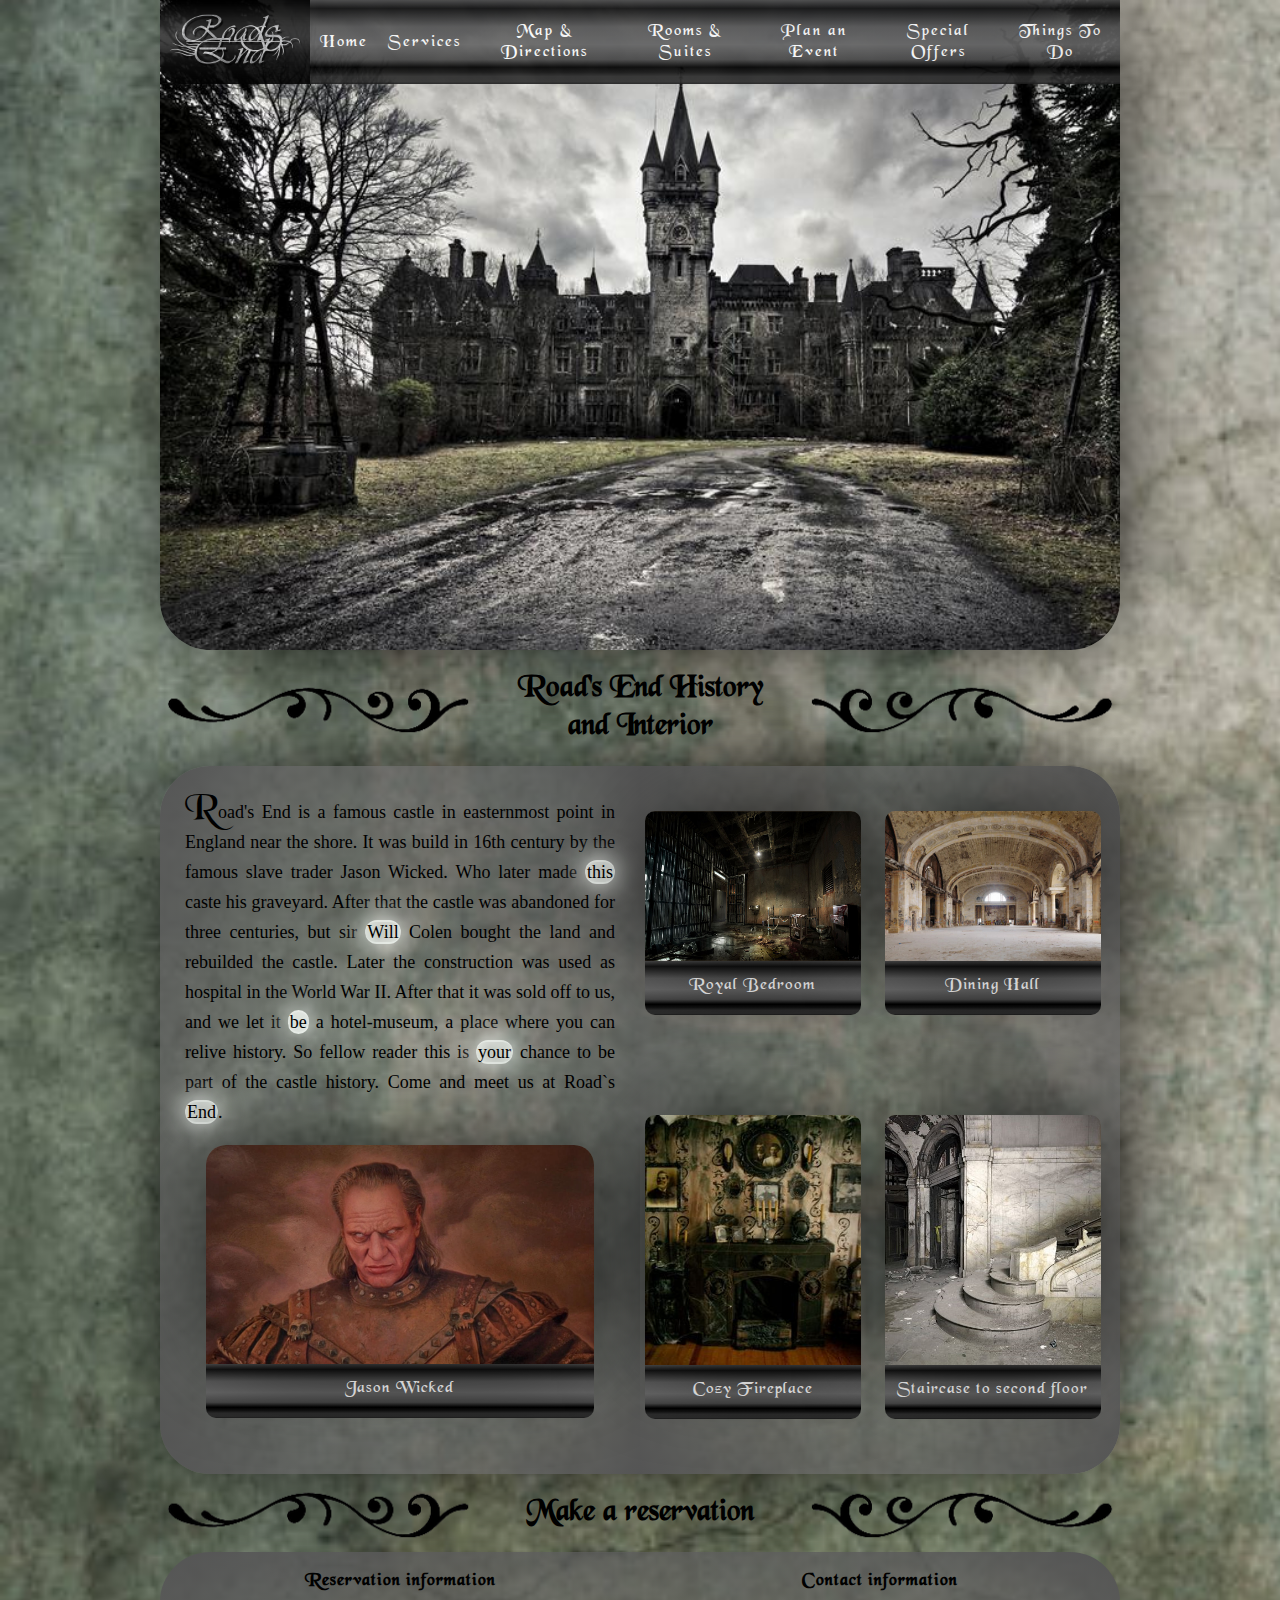
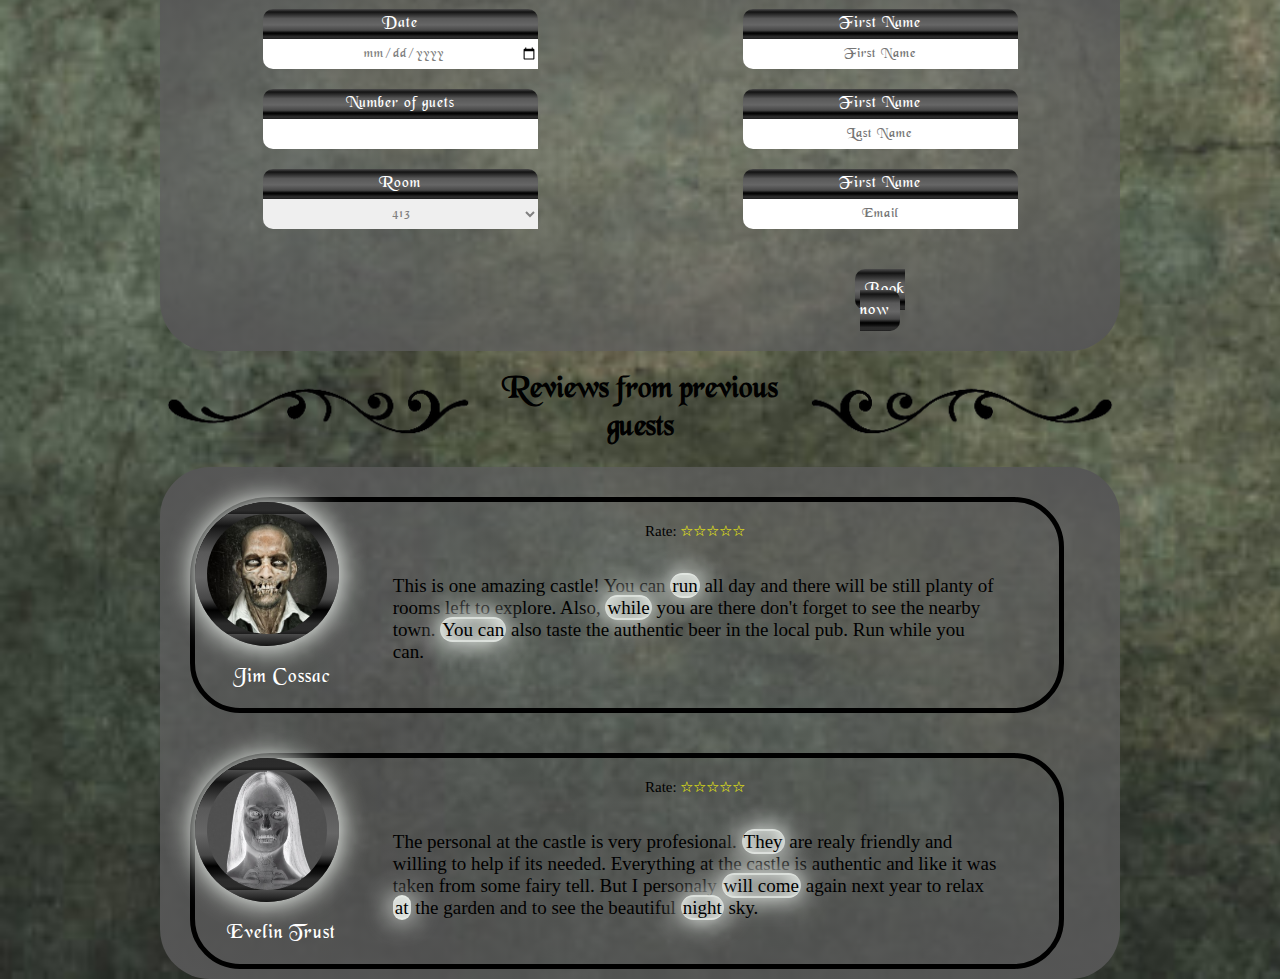
==== hotelReservation-h.html @ f82367c6 "Some work on the layout" ====
<!DOCTYPE html>
<html lang="en" class="no-js">
<head>
    <meta charset="utf-8">
    <meta name="viewport" content="user-scalable=0, initial-scale=1.0">
    <title>Road's End</title>

    <link href="styles-h.css" rel="stylesheet" media="all"/>
    <link href="responsive.css" rel="stylesheet" media="all"/>
    <link href="animation.css" rel="stylesheet" media="all"/>

</head>
<body>
<header>
    <div id="logo"><a href="#"><img src="img/logo.jpg"></a></div>
    <nav>
        <ul>
            <li><a href="">Home</a></li>
            <li><a href="">Services</a></li>
            <li><a href="">Map &amp; Directions</a></li>
            <li><a href="">Rooms &amp; Suites</a></li>
            <li><a href="">Plan an Event</a></li>
            <li><a href="">Special Offers</a></li>
            <li><a href="">Things To Do</a></li>
        </ul>
    </nav>
</header>
<main>
    <div class="top-head">
        <img src="img/left.png" alt="decor" class="decoration">
        <h1>Road's End History and Interior</h1>
        <img src="img/right.png" alt="decor" class="decoration">
    </div>
    <div class="top">
    <section class="left">
        <article>
        <p>Road's End is a famous castle in easternmost point in England near the shore. 
        It was build in 16th century by the famous slave trader Jason Wicked. Who later
        made <span class="outter"><span class="inner">this</span></span> caste his graveyard. After that the castle was abandoned for three centuries,
        but sir <span class="outter"><span class="inner">Will</span></span> Colen bought the land and rebuilded the castle. Later the construction
        was used as hospital in the World War II. After that it was sold off to us, and we  
        let it <span class="outter"><span class="inner">be</span></span> a hotel-museum, a place where you can relive history. So fellow reader this
        is <span class="outter"><span class="inner">your</span></span> chance to be part of the castle history. Come and meet us at Road`s <span class="outter"><span class="inner">End</span></span>.</p>
        <figure>
        <img id="portrait" src="img/theGuy-h.jpg" alt="Jason Wicked">
        <figcaption>Jason Wicked</figcaption>
        </figure>
        </article>
    </section>
    <section class="right">
        <article>
            <div class="img-container">
            <figure>
            <img src="img/bedroom-h.jpg" alt="bedroom">
            <figcaption>Royal Bedroom</figcaption>
            </figure>
            <figure>
            <img src="img/hall-h.jpg" alt="hall">
            <figcaption>Dining Hall</figcaption>
            </figure>
            </div>
            <div class="img-container" id="part-two">
            <figure>
            <img src="img/fireplace-h.jpg" alt="fireplace">
            <figcaption>Cozy Fireplace</figcaption>
            </figure>
            <figure>
            <img src="img/staircase-h.jpg" alt="staircase">
            <figcaption>Staircase to second floor</figcaption>
            </figure>
            </div>
        </article>
    </section>
    </div>
    <div class="middle-head">
        <img src="img/left.png" alt="decor" class="decoration">
        <h1>Make a reservation</h1>
        <img src="img/right.png" alt="decor" class="decoration">
    </div>
    <div class="middle">
        <form>
            <h3>Reservation information</h3>
            <label for="date">Date</label>
            <input type="date" id="date">
            <label for="number">Number of guets</label>
            <input type="number" id="number">
            <label for="room">Room</label>
            <select id="room">
                <option>413</option>
                <option>2</option>
                <option>66</option>
                <option>13</option>
            </select>
        </form>
        <form>
            <h3>Contact information</h3>
             <label for="firstName">First Name</label>
            <input type="text" id="firstName" placeholder="First Name">
             <label for="lastName">First Name</label>
            <input type="text" id="lastName" placeholder="Last Name">
             <label for="email">First Name</label>
            <input type="email" id="email" placeholder="Email">
            <a href="hotelReservation.html"><span>Book now</span></a>
        </form>     
    </div>
    <div class="bottom-head">
         <img src="img/left.png" alt="decor" class="decoration">
        <h1>Reviews from previous guests</h1>
        <img src="img/right.png" alt="decor" class="decoration">
    </div>
    <div class="bottom">
        <div class="review">
            <div class="commenter">
                <img src="img/person1-h.png" alt="person">
                <p>Jim Cossac</p>
            </div>
            <div class="comment">
                <p>Rate: <span class="star">&star;&star;&star;&star;&star;<span></p>
                <p>This is one amazing castle! You can <span class="outter"><span class="inner">run</span></span> all day and there will 
                    be still planty of rooms left to explore. Also, <span class="outter"><span class="inner">while</span></span> you are there 
                    don't forget to see the nearby town. <span class="outter"><span class="inner">You can</span></span> also taste the authentic 
                    beer in the local pub.
                    Run while you can.</p>
            </div>
        </div>
         <div class="review">
            <div class="commenter">
                <img src="img/person2-h.jpg" alt="person">
                <p>Evelin Trust</p>    
            </div>
            <div class="comment">
                <p>Rate: <span class="star">&star;&star;&star;&star;&star;<span></p>
                <p>The personal at the castle is very profesional. <span class="outter"><span class="inner">They</span></span> are realy friendly
                    and willing to help if its needed. Everything at the castle is authentic and like it was taken from some fairy tell. But I personaly <span class="outter"><span class="inner">will come</span></span> again 
                    next year to  relax <span class="outter"><span class="inner">at</span></span> the garden and to see the beautiful <span class="outter"><span class="inner">night</span></span> sky.</p>
            </div>
        </div>
</main>
</body>
</html>
---- styles-h.css ----
@font-face{
    font-family: 'Castle';
    src: url("fonts/BLKCHCRY.TTF");
}
@font-face{
    font-family: 'Haunt';
    src: url("fonts/Hantu_Kom_Kom.ttf");
}
body{
    margin: 0px;
    padding: 0px;
    font-size: 15px;
    background: url("img/background-h.jpg") no-repeat no-repeat;
    background-size: cover;
}
header{
    width: 70%;
    background: url("img/castle-h.jpg") no-repeat no-repeat;
    background-size: cover;
    letter-spacing: 2px;
    height: 700px;
    margin: 0px auto;
    padding: 0px;
    box-shadow: 3px -1px 103px -17px rgba(0,0,0,1);
    border-bottom-right-radius: 50px;
    border-bottom-left-radius: 50px;
}
header div#logo img{
    width: 150px;
    float: left;
    border-top-left-radius: 20px;
    border-bottom-left-radius: 20px;
    opacity: 0.9;

}
header nav{
    
    display: flex;
    flex-direction: row; 
    opacity: 0.9;
    height: 84px;
    margin: 0px;
    background: linear-gradient(to bottom, rgba(76,76,76,1) 0%, rgba(19,19,19,1) 10%, rgba(89,89,89,1) 32%, rgba(102,102,102,1) 53%, rgba(71,71,71,1) 71%, rgba(0,0,0,1) 80%, rgba(17,17,17,1) 86%, rgba(43,43,43,1) 91%, rgba(44,44,44,1) 97%, rgba(28,28,28,1) 100%);
}
header nav ul{
    margin: 0px;
    display: flex;
    flex-direction: row;
    margin: 0px;
    align-items: center;   
    padding: 0px;
    }
header nav li{
   display: flex;
   margin-left: 0px;
   border-radius: 10px;
   text-align: center;
   height: 62px;
  
}
header nav li a{
    font-family: 'Castle', sans-serif;
    font-weight: 200;
    text-decoration: none;
    color: white;
    font-size: 1.09em;
    padding: 10px;
    border-radius: 10px;
    height: 42px;
    display: flex;
    align-items: center;
    
}
header nav li a:hover{
box-shadow: inset 0px 0px 26px 3px rgba(245,250,245,1);
}
header nav li:hover{
box-shadow: 0px 0px 26px 3px rgba(245,250,245,1);
}
main{
    padding: 0px;
    margin: 0px auto;
    width: 70%;
}
main div{
     display: flex;
}
main div.top-head, div.middle-head, div.bottom-head{
    align-items: center;
}
main h1{
    font-family: 'Castle', sans-serif;
    margin: 0px auto;
    text-align: center;
    padding: 20px;
    
}
main section.left figure{
    width: 90%;
    min-width: 250px;
    margin: 0px auto;
}
main section.left figcaption{
    width: 90%;
    margin: 0px auto;
  
}
span.outter{
    border-radius: 500px;
    box-shadow:  0px 0px 26px 3px rgba(245,250,245,1);
}
span.inner{
    border-radius: 500px;
    padding: 2px;
    box-shadow: inset 0px 0px 26px 3px rgba(245,250,245,1);
}
main img#portrait{
    width: 90%;
    min-width: 250px;
    box-shadow: 3px -1px 103px -17px rgba(0,0,0,1);
    vertical-align: middle;
    border-top-right-radius: 20px;
    border-top-left-radius: 20px;
}
main div.top{
        box-shadow: 3px -1px 103px -17px rgba(0,0,0,1);
        border-radius: 50px;
}
section{
    width: 50%;
    background:radial-gradient(ellipse at center, rgba(255,255,255,0.15) 0%, rgba(255,255,255,0.15) 0%, rgba(255,255,255,0.15) 0%, rgba(255,255,255,0.15) 0%, rgba(85,85,85,1) 99%, rgba(84,84,84,1) 100%);
}
.decoration{
    width: 33%;  
}
section.right {
    border-top-right-radius: 50px;
    border-bottom-right-radius: 50px;
}
section.left{
    border-top-left-radius: 50px;
    border-bottom-left-radius: 50px;
}
section.left article{
    text-align: center;
}
.img-container{
    display: flex; 
    flex-wrap: wrap;
    flex-direction: row;
    justify-content: space-around;
}
figure{
    margin: 45px 15px 30px 0px;
    padding: 0px 0px 25px 0px;
    width: 45%;
    text-align: center;
} 
.img-container img{
    height: 150px;
    width: 100%;
    border-top-right-radius: 10px;
    border-top-left-radius: 10px;
    box-shadow: 3px -1px 103px -17px rgba(0,0,0,1);
    vertical-align: middle;
}
div#part-two img{
    height: 250px;
    width: 100%;
}
section.left p{
    font-size: 1.2em;
    line-height: 30px;
    text-align: justify;
    margin: 30px 25px 18px 25px; 
}
section.left p::first-letter{
    font-family: 'Castle', sans-serif;
    font-size: 2em;
}
figcaption{
    font-size: 20px;
    background: linear-gradient(to bottom, rgba(76,76,76,1) 0%, rgba(19,19,19,1) 10%, rgba(89,89,89,1) 32%, rgba(102,102,102,1) 53%, rgba(71,71,71,1) 71%, rgba(0,0,0,1) 80%, rgba(17,17,17,1) 86%, rgba(43,43,43,1) 91%, rgba(44,44,44,1) 97%, rgba(28,28,28,1) 100%);
    height: 40px;
    color: lightgrey;
    border-bottom-right-radius: 10px;
    border-bottom-left-radius: 10px;
    padding-top: 14px;
    font-family: 'Castle', sans-serif;
    font-size: 17px;
    letter-spacing: 1px; 
}
div.middle form{
    width: 50%;
    display: flex;
    flex-wrap: wrap;
    flex-direction: column;
}
div.middle, div.bottom{
    border-radius: 50px;
    background: radial-gradient(ellipse at center, rgba(255,255,255,0.15) 0%, rgba(255,255,255,0.15) 0%, rgba(255,255,255,0.15) 0%, rgba(255,255,255,0.15) 0%, rgba(85,85,85,1) 99%, rgba(84,84,84,1) 100%);
}
div.middle form{
    text-align: center;
    margin: 0px auto;
}
div.middle form h3{
    font-family: 'Castle', sans-serif;
    letter-spacing: 1px;
}
div.middle label{
    background: linear-gradient(to bottom, rgba(76,76,76,1) 0%, rgba(19,19,19,1) 10%, rgba(89,89,89,1) 32%, rgba(102,102,102,1) 53%, rgba(71,71,71,1) 71%, rgba(0,0,0,1) 80%, rgba(17,17,17,1) 86%, rgba(43,43,43,1) 91%, rgba(44,44,44,1) 97%, rgba(28,28,28,1) 100%);
    color: white;
    border-top-right-radius: 10px;
    border-top-left-radius: 10px;
    width: 275px;
    margin: 0px auto;
    height: 25px;
    font-family: 'Castle', sans-serif;
    letter-spacing: 1px;
    padding-top: 5px;
}
div.middle input::-webkit-input-placeholder{
    font-family: 'Castle', sans-serif;
    letter-spacing: 1px;
    text-align: center;
}
div.middle input, div.middle select{
    width: 225px;
    border-bottom-left-radius: 10px;
    
    border: none;
    margin: 0px auto 20px auto;
    padding: 0px 25px 0px 25px;
    height: 30px;
    color: gray;
    font-family: 'Castle', sans-serif;
    letter-spacing: 1px;
}
input#date, input#number{
    text-align: center !important;
    padding: 0px 0px 0px 25px !important;
    width: 250px !important;
    font-family: 'Castle', sans-serif;
    letter-spacing: 1px;
}
 div.middle form select{
    padding: 0px 0px 0px 125px !important;
    width: 275px !important;
    font-family: 'Castle', sans-serif;
    letter-spacing: 1px;
 }
div.middle span{
    font-family: 'Castle', sans-serif;
    letter-spacing: 1px;
    background: linear-gradient(to bottom, rgba(76,76,76,1) 0%, rgba(19,19,19,1) 10%, rgba(89,89,89,1) 32%, rgba(102,102,102,1) 53%, rgba(71,71,71,1) 71%, rgba(0,0,0,1) 80%, rgba(17,17,17,1) 86%, rgba(43,43,43,1) 91%, rgba(44,44,44,1) 97%, rgba(28,28,28,1) 100%);
    font-weight: 200;
    color: white;
    font-size: 1.09em;
    padding: 10px;
    border-radius: 10px;
    border: none;
    margin: 0px;
    width: 86px;
}
div.middle a{
    border-radius: 10px;
    margin: 0px;
    text-decoration: none;
    padding: 0px;
    width: 94px;
    margin: 30px auto;
}
div.middle span:hover{
box-shadow: inset 0px 0px 26px 3px rgba(245,250,245,1);
}
div.middle a:hover{
box-shadow: 0px 0px 26px 3px rgba(245,250,245,1);
}
.bottom{
    flex-direction: column;
}
.bottom img{
    width: 120px;
    height: 120px;
    position: relative;
    border: 12px solid transparent;
    border-radius: 100px;
    background: linear-gradient(to bottom, rgba(76,76,76,1) 0%, rgba(19,19,19,1) 10%, rgba(89,89,89,1) 32%, rgba(102,102,102,1) 53%, rgba(71,71,71,1) 71%, rgba(0,0,0,1) 80%, rgba(17,17,17,1) 86%, rgba(43,43,43,1) 91%, rgba(44,44,44,1) 97%, rgba(28,28,28,1) 100%);
    box-shadow: 0px 0px 26px 3px rgba(245,250,245,1);
}
.bottom .review{
    flex-direction: row;
    width: 90%;
    margin: 30px 30px 10px 30px;
    border: 5px solid;
    border-radius: 50px;
    border-top-left-radius: 80px;
}
.bottom .commenter, .comment{
    text-align: center;
    flex-direction: column;
}
.bottom .commenter{
    font-family: 'Castle', sans-serif;
    color: white;
    letter-spacing: 1px;
    font-size: 19px;
    width: 20%;
    margin-right: 25px;
}
.bottom .comment p:first-child{
    margin-top: 20px;
}
.bottom .comment p:nth-child(2){
    margin: 20px 0px 0px 0px;
    font-size: 19px;
    text-align: left;
}
div.comment span.star{
    color: yellow;
}
div.comment{
    width: 70%;
    margin: 0px 10px 10px 0px;
}
---- responsive.css ----
@media screen and (max-width: 1600px) {
    header{
        width: 75%;
        height: 650px;
    }
    main{
        width: 75%;
    }
    
}
@media screen and (max-width: 1024px){
    header,main{
        width: 75%;
    }
    header nav li a{
        font-size: 1em;
       
    }
    .decoration{
        width: 150px;
        min-width: 150px;
        height: 51px;
    }
}
@media screen and (max-width: 960px){
    header,main{
        width: 100%;
        height: 500px;
    }
}
@media screen and (max-width: 768px){
   header nav li a{
   
    font-size: 0.73em;
   } 
}
@media screen and (max-width: 640px){
   header{
        height: 400px;
    } 
    div{
        flex-direction: column;
    }
    
    section{
        width: 100%;
        text-align: center;
        
    }
    section.left{
        border-top-right-radius: 50px;
        border-bottom-left-radius: 0px;
    }
    section.right{
       border-top-right-radius: 0px;
       border-bottom-left-radius: 50px;
    }
    .img-container {
        justify-content: center;
        margin-top: 20px;
    }
    figure{
        margin: 0px;
        padding: 0px;
        width: 100%;
        text-align: center;
    }
    .img-container img{
        width: 90% !important;
        height: auto !important;
    }
    figcaption{
        width: 90%;
        margin: 0px auto 20px auto;
    }
    .bottom{
        width: 100%;
    }
    .bottom .commenter{
    width: 25%;
    }
}
@media screen and (max-width: 480px){
     header{
        height: 350px;
    } 
}
@media screen and (max-width: 320px){
      header{
        height: 250px;
    } 
    main{
        height: 810px;
    }
}
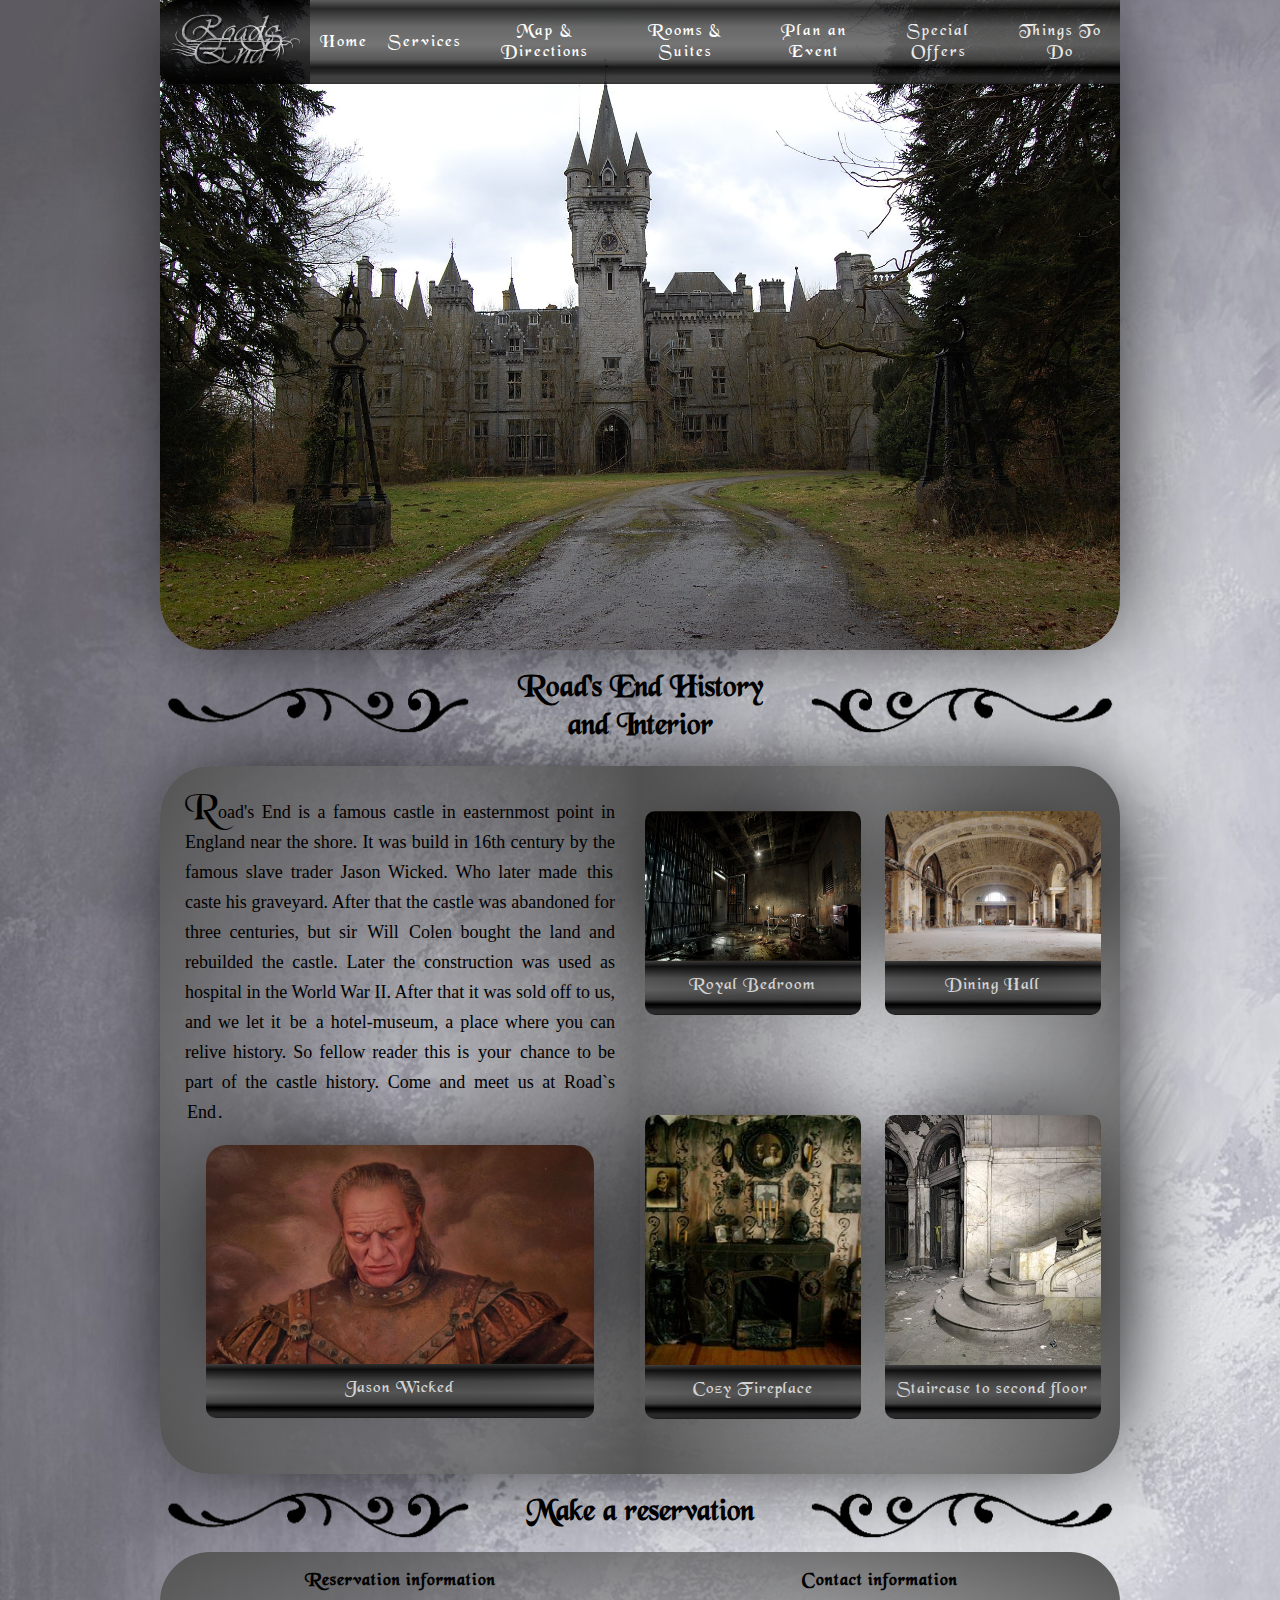
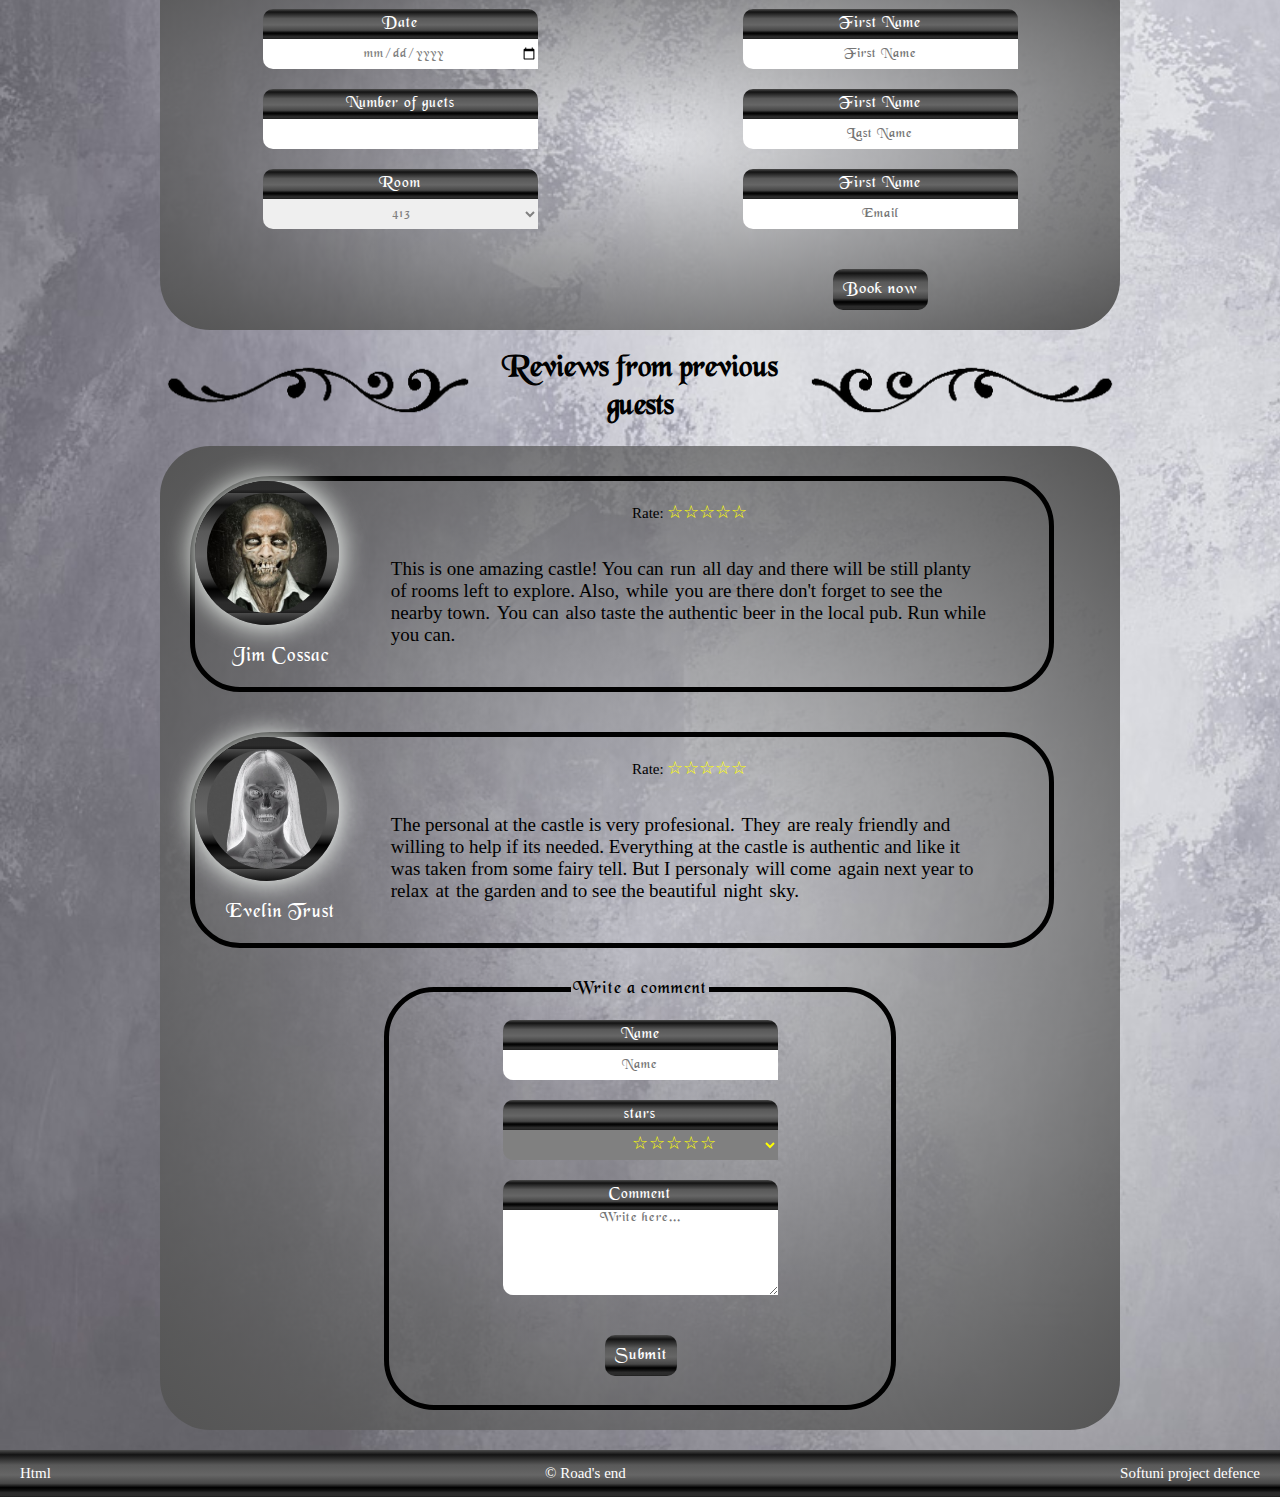
==== commit 6ca6f2ec: "Some work on the layout" ====
--- a/hotelReservation-h.html
+++ b/hotelReservation-h.html
@@ -5,7 +5,7 @@
     <meta name="viewport" content="user-scalable=0, initial-scale=1.0">
     <title>Road's End</title>
 
-    <link href="styles-h.css" rel="stylesheet" media="all"/>
+    <link href="styles.css" rel="stylesheet" media="all"/>
     <link href="responsive.css" rel="stylesheet" media="all"/>
     <link href="animation.css" rel="stylesheet" media="all"/>
 
@@ -14,6 +14,9 @@
 <header>
     <div id="logo"><a href="#"><img src="img/logo.jpg"></a></div>
     <nav>
+        <img src="img/left.png" alt="decor" class="decoration left-dec">
+        <a href="#" id="menu-icon"></a>
+        <img src="img/right.png" alt="decor" class="decoration right-dec">
         <ul>
             <li><a href="">Home</a></li>
             <li><a href="">Services</a></li>
@@ -36,11 +39,12 @@
         <article>
         <p>Road's End is a famous castle in easternmost point in England near the shore. 
         It was build in 16th century by the famous slave trader Jason Wicked. Who later
-        made <span class="outter"><span class="inner">this</span></span> caste his graveyard. After that the castle was abandoned for three centuries,
-        but sir <span class="outter"><span class="inner">Will</span></span> Colen bought the land and rebuilded the castle. Later the construction
-        was used as hospital in the World War II. After that it was sold off to us, and we  
-        let it <span class="outter"><span class="inner">be</span></span> a hotel-museum, a place where you can relive history. So fellow reader this
-        is <span class="outter"><span class="inner">your</span></span> chance to be part of the castle history. Come and meet us at Road`s <span class="outter"><span class="inner">End</span></span>.</p>
+        made <span class="outter"><span class="inner">this</span></span> caste his graveyard. 
+        After that the castle was abandoned for three centuries, but sir <span class="outter"><span class="inner">Will</span></span>
+        Colen bought the land and rebuilded the castle. Later the construction was used as hospital in the World War II. After
+        that it was sold off to us, and we  let it <span class="outter"><span class="inner">be</span></span> a hotel-museum,
+        a place where you can relive history. So fellow reader this is <span class="outter"><span class="inner">your</span></span>
+        chance to be part of the castle history. Come and meet us at Road`s <span class="outter"><span class="inner">End</span></span>.</p>
         <figure>
         <img id="portrait" src="img/theGuy-h.jpg" alt="Jason Wicked">
         <figcaption>Jason Wicked</figcaption>
@@ -100,7 +104,7 @@
             <input type="text" id="lastName" placeholder="Last Name">
              <label for="email">First Name</label>
             <input type="email" id="email" placeholder="Email">
-            <a href="hotelReservation.html"><span>Book now</span></a>
+            <a href="hotelReservation.html" class="button"><span>Book now</span></a>
         </form>     
     </div>
     <div class="bottom-head">
@@ -135,6 +139,27 @@
                     next year to  relax <span class="outter"><span class="inner">at</span></span> the garden and to see the beautiful <span class="outter"><span class="inner">night</span></span> sky.</p>
             </div>
         </div>
+        <fieldset class="response">
+            <legend>Write a comment</legend>
+            <label for="name-comm">Name</label>
+            <input type="text" placeholder="Name" id="name-comm">
+            <label for="stars">stars</label>
+            <select id="stars">
+                <option>&star;&star;&star;&star;&star;</option>
+                <option>&star;&star;&star;&star;</option>
+                <option>&star;&star;&star;</option>
+                <option>&star;&star;</option>
+                <option>&star;</option>
+            </select>
+            <label for="comment-comm">Comment</label>
+            <textarea id="comment-comm"  placeholder="Write here..." rows="5"></textarea>
+            <a href="hotelReservation.html" class="button submit"><span >Submit</span></a>
+        </fieldset>
 </main>
+<footer>
+    <p>Html</p>
+    <p>&copy; Road's end</p>
+    <p>Softuni project defence</p>
+</footer>
 </body>
-</html>+</html>
--- a/styles.css
+++ b/styles.css
@@ -0,0 +1,393 @@
+@font-face{
+    font-family: 'Castle';
+    src: url("fonts/BLKCHCRY.TTF");
+}
+@font-face{
+    font-family: 'Haunt';
+    src: url("fonts/Hantu_Kom_Kom.ttf");
+}
+body{
+    margin: 0px;
+    padding: 0px;
+    font-size: 15px;
+    background: url("img/background1.jpg") no-repeat no-repeat;
+    background-size: cover;
+}
+header{
+    width: 70%;
+    background: url("img/castle.jpg") no-repeat no-repeat;
+    background-size: cover;
+    letter-spacing: 2px;
+    height: 700px;
+    margin: 0px auto;
+    padding: 0px;
+    box-shadow: 3px -1px 103px -17px rgba(0,0,0,1);
+    border-bottom-right-radius: 50px;
+    border-bottom-left-radius: 50px;
+}
+header div#logo img{
+    width: 150px;
+    float: left;
+    border-top-left-radius: 20px;
+    border-bottom-left-radius: 20px;
+    opacity: 0.9;
+
+}
+header nav{
+    
+    display: flex;
+    flex-direction: row; 
+    opacity: 0.9;
+    height: 84px;
+    margin: 0px;
+    background: linear-gradient(to bottom, rgba(76,76,76,1) 0%, rgba(19,19,19,1) 10%, rgba(89,89,89,1) 32%, rgba(102,102,102,1) 53%, rgba(71,71,71,1) 71%, rgba(0,0,0,1) 80%, rgba(17,17,17,1) 86%, rgba(43,43,43,1) 91%, rgba(44,44,44,1) 97%, rgba(28,28,28,1) 100%);
+}
+header nav ul{
+    margin: 0px;
+    display: flex;
+    flex-direction: row;
+    margin: 0px;
+    align-items: center;   
+    padding: 0px;
+    }
+header nav li{
+   display: flex;
+   margin-left: 0px;
+   border-radius: 10px;
+   text-align: center;
+   height: 62px;
+  
+}
+header nav li a{
+    font-family: 'Castle', sans-serif;
+    font-weight: 200;
+    text-decoration: none;
+    color: white;
+    font-size: 1.09em;
+    padding: 10px;
+    border-radius: 10px;
+    height: 42px;
+    display: flex;
+    align-items: center;
+    
+}
+header nav li a:hover{
+box-shadow: inset 0px 0px 26px 3px rgba(245,250,245,1);
+}
+header nav li:hover{
+box-shadow: 0px 0px 26px 3px rgba(245,250,245,1);
+}
+main{
+    padding: 0px;
+    margin: 0px auto;
+    width: 70%;
+}
+main div{
+     display: flex;
+}
+main div.top-head, div.middle-head, div.bottom-head{
+    align-items: center;
+}
+main h1{
+    font-family: 'Castle', sans-serif;
+    margin: 0px auto;
+    text-align: center;
+    padding: 20px;
+    
+}
+main section.left figure{
+    width: 90%;
+    min-width: 250px;
+    margin: 0px auto;
+}
+main section.left figcaption{
+    width: 90%;
+    margin: 0px auto;
+  
+}
+main img#portrait{
+    width: 90%;
+    min-width: 250px;
+    box-shadow: 3px -1px 103px -17px rgba(0,0,0,1);
+    vertical-align: middle;
+    border-top-right-radius: 20px;
+    border-top-left-radius: 20px;
+}
+main div.top{
+        box-shadow: 3px -1px 103px -17px rgba(0,0,0,1);
+        border-radius: 50px;
+}
+section{
+    width: 50%;
+    background:radial-gradient(ellipse at center, rgba(255,255,255,0.15) 0%, rgba(255,255,255,0.15) 0%, rgba(255,255,255,0.15) 0%, rgba(255,255,255,0.15) 0%, rgba(85,85,85,1) 99%, rgba(84,84,84,1) 100%);
+}
+.decoration{
+    width: 33%;  
+}
+section.right {
+    border-top-right-radius: 50px;
+    border-bottom-right-radius: 50px;
+}
+section.left{
+    border-top-left-radius: 50px;
+    border-bottom-left-radius: 50px;
+}
+section.left article{
+    text-align: center;
+}
+.img-container{
+    display: flex; 
+    flex-wrap: wrap;
+    flex-direction: row;
+    justify-content: space-around;
+}
+figure{
+    margin: 45px 15px 30px 0px;
+    padding: 0px 0px 25px 0px;
+    width: 45%;
+    text-align: center;
+} 
+.img-container img{
+    height: 150px;
+    width: 100%;
+    border-top-right-radius: 10px;
+    border-top-left-radius: 10px;
+    box-shadow: 3px -1px 103px -17px rgba(0,0,0,1);
+    vertical-align: middle;
+}
+div#part-two img{
+    height: 250px;
+    width: 100%;
+}
+section.left p{
+    font-size: 1.2em;
+    line-height: 30px;
+    text-align: justify;
+    margin: 30px 25px 18px 25px; 
+}
+section.left p::first-letter{
+    font-family: 'Castle', sans-serif;
+    font-size: 2em;
+}
+figcaption{
+    font-size: 20px;
+    background: linear-gradient(to bottom, rgba(76,76,76,1) 0%, rgba(19,19,19,1) 10%, rgba(89,89,89,1) 32%, rgba(102,102,102,1) 53%, rgba(71,71,71,1) 71%, rgba(0,0,0,1) 80%, rgba(17,17,17,1) 86%, rgba(43,43,43,1) 91%, rgba(44,44,44,1) 97%, rgba(28,28,28,1) 100%);
+    height: 40px;
+    color: lightgrey;
+    border-bottom-right-radius: 10px;
+    border-bottom-left-radius: 10px;
+    padding-top: 14px;
+    font-family: 'Castle', sans-serif;
+    font-size: 17px;
+    letter-spacing: 1px; 
+}
+div.middle form{
+    width: 50%;
+    display: flex;
+    flex-wrap: wrap;
+    flex-direction: column;
+}
+div.middle, div.bottom{
+    border-radius: 50px;
+    background: radial-gradient(ellipse at center, rgba(255,255,255,0.15) 0%, rgba(255,255,255,0.15) 0%, rgba(255,255,255,0.15) 0%, rgba(255,255,255,0.15) 0%, rgba(85,85,85,1) 99%, rgba(84,84,84,1) 100%);
+}
+div.middle form{
+    text-align: center;
+    margin: 0px auto;
+}
+main h3, legend{
+    font-family: 'Castle', sans-serif;
+    letter-spacing: 1px;
+    font-size:1.17em;
+}
+div.middle label, fieldset.response label{
+    background: linear-gradient(to bottom, rgba(76,76,76,1) 0%, rgba(19,19,19,1) 10%, rgba(89,89,89,1) 32%, rgba(102,102,102,1) 53%, rgba(71,71,71,1) 71%, rgba(0,0,0,1) 80%, rgba(17,17,17,1) 86%, rgba(43,43,43,1) 91%, rgba(44,44,44,1) 97%, rgba(28,28,28,1) 100%);
+    color: white;
+    border-top-right-radius: 10px;
+    border-top-left-radius: 10px;
+    width: 275px;
+    margin: 0px auto;
+    height: 25px;
+    font-family: 'Castle', sans-serif;
+    letter-spacing: 1px;
+    padding-top: 5px;
+}
+input::-webkit-input-placeholder, textarea::-webkit-input-placeholder{
+    font-family: 'Castle', sans-serif;
+    letter-spacing: 1px;
+    text-align: center;
+}
+div.middle input, div.middle select, fieldset.response select, fieldset.response input{
+    width: 225px;
+    border-bottom-left-radius: 10px;
+    border: none;
+    margin: 0px auto 20px auto;
+    padding: 0px 25px 0px 25px;
+    height: 30px;
+    color: gray;
+    font-family: 'Castle', sans-serif;
+    letter-spacing: 1px;
+}
+input#date, input#number{
+    text-align: center !important;
+    padding: 0px 0px 0px 25px !important;
+    width: 250px !important;
+    font-family: 'Castle', sans-serif;
+    letter-spacing: 1px;
+}
+ div.middle form select, fieldset.response select{
+    padding: 0px 0px 0px 125px !important;
+    width: 275px !important;
+    font-family: 'Castle', sans-serif;
+    letter-spacing: 1px;
+ }
+.button span{
+    font-family: 'Castle', sans-serif;
+    letter-spacing: 1px;
+    background: linear-gradient(to bottom, rgba(76,76,76,1) 0%, rgba(19,19,19,1) 10%, rgba(89,89,89,1) 32%, rgba(102,102,102,1) 53%, rgba(71,71,71,1) 71%, rgba(0,0,0,1) 80%, rgba(17,17,17,1) 86%, rgba(43,43,43,1) 91%, rgba(44,44,44,1) 97%, rgba(28,28,28,1) 100%);
+    font-weight: 200;
+    color: white;
+    font-size: 1.09em;
+    padding: 10px;
+    border-radius: 10px;
+    border: none;
+    margin: 0px;
+    width: 86px;
+}
+.button{
+    border-radius: 10px;
+    margin: 0px;
+    text-decoration: none;
+    padding: 0px;
+    width: 96px;
+    margin: 30px auto;
+}
+.button span:hover{
+box-shadow: inset 0px 0px 26px 3px rgba(245,250,245,1);
+}
+.button:hover{
+box-shadow: 0px 0px 26px 3px rgba(245,250,245,1);
+}
+.bottom{
+    flex-direction: column;
+}
+.bottom img{
+    width: 120px;
+    height: 120px;
+    position: relative;
+    border: 12px solid transparent;
+    border-radius: 100px;
+    background: linear-gradient(to bottom, rgba(76,76,76,1) 0%, rgba(19,19,19,1) 10%, rgba(89,89,89,1) 32%, rgba(102,102,102,1) 53%, rgba(71,71,71,1) 71%, rgba(0,0,0,1) 80%, rgba(17,17,17,1) 86%, rgba(43,43,43,1) 91%, rgba(44,44,44,1) 97%, rgba(28,28,28,1) 100%);
+    box-shadow: 0px 0px 26px 3px rgba(245,250,245,1);
+}
+.bottom .review{
+    flex-direction: row;
+    width: 90%;
+    margin: 30px 30px 10px 30px;
+    border: 5px solid;
+    border-radius: 50px;
+    border-top-left-radius: 80px;
+    box-sizing: border-box;
+}
+.bottom .commenter, .comment{
+    text-align: center;
+    flex-direction: column;
+}
+.bottom .commenter{
+    font-family: 'Castle', sans-serif;
+    color: white;
+    letter-spacing: 1px;
+    font-size: 19px;
+    width: 20%;
+    margin-right: 25px;
+}
+.bottom .comment p:first-child{
+    margin-top: 20px;
+}
+.bottom .comment p:nth-child(2){
+    margin: 20px 0px 0px 0px;
+    font-size: 19px;
+    text-align: left;
+}
+div.comment span.star, select#stars{
+    color: yellow;
+    font-size: 1.2em;
+}
+
+div.comment{
+    width: 70%;
+    margin: 0px 10px 10px 0px;
+}
+fieldset.response{
+    display: flex;
+    flex-direction: column;
+    text-align: center;
+    width: 50%;
+    margin: 20px auto;
+    border-radius: 50px;
+    border: 5px solid black;
+    padding-top: 20px;
+}
+input#comment-comm{
+    -ms-grid-row-span: 5;
+}
+select#stars{
+    background: gray;
+    color: yellow;
+}
+textarea{
+    width: 225px;
+    border-bottom-left-radius: 10px;
+    border: none;
+    margin: 0px auto 20px auto;
+    padding: 0px 25px 0px 25px;
+    color: gray;
+    font-family: 'Castle', sans-serif;
+    letter-spacing: 1px;
+}
+.button.submit{
+    width: 70px;
+}
+footer{
+    background: linear-gradient(to bottom, rgba(76,76,76,1) 0%, rgba(19,19,19,1) 10%, rgba(89,89,89,1) 32%, rgba(102,102,102,1) 53%, rgba(71,71,71,1) 71%, rgba(0,0,0,1) 80%, rgba(17,17,17,1) 86%, rgba(43,43,43,1) 91%, rgba(44,44,44,1) 97%, rgba(28,28,28,1) 100%);
+    color: white;
+    margin: 20px 0px 0px 0px;
+    display: flex;
+    flex-direction: row;
+ 
+}
+footer p{
+    flex-grow: 1;
+}
+footer p:first-child{
+    margin-left: 20px;
+}
+footer p:nth-child(2){
+    text-align: center;
+}
+footer p:nth-child(3){
+    text-align: right;
+    margin-right: 20px;
+}
+a#menu-icon{
+    background: url("img/menu-icon.png") no-repeat no-repeat;
+    width: 40px;
+    margin: auto;
+    height: 40px;
+    display: none;
+}
+nav .decoration{
+    padding-top: 20px;
+    display: none;
+}
+ header nav:hover ul{
+    display: flex;
+}
+span.outter{
+    border-radius: 500px;
+}
+span.inner{
+    border-radius: 500px;
+    padding: 2px;
+    white-space: nowrap; 
+}--- a/responsive.css
+++ b/responsive.css
@@ -1,3 +1,4 @@
+
 
 @media screen and (max-width: 1600px) {
     header{
@@ -24,9 +25,12 @@
     }
 }
 @media screen and (max-width: 960px){
-    header,main{
+    header{
         width: 100%;
         height: 500px;
+    }
+    main{
+        width: 100%;
     }
 }
 @media screen and (max-width: 768px){
@@ -34,6 +38,10 @@
    
     font-size: 0.73em;
    } 
+   .bottom .commenter {
+       margin-right: 50px;
+   }
+
 }
 @media screen and (max-width: 640px){
    header{
@@ -42,11 +50,9 @@
     div{
         flex-direction: column;
     }
-    
     section{
         width: 100%;
-        text-align: center;
-        
+        text-align: center;   
     }
     section.left{
         border-top-right-radius: 50px;
@@ -74,23 +80,75 @@
         width: 90%;
         margin: 0px auto 20px auto;
     }
+    div.middle{
+        align-items: center;
+    }
+    div.middle form{
+        margin: 0px;
+        width: 100%;
+    }
     .bottom{
         width: 100%;
+        align-items: center;
     }
     .bottom .commenter{
-    width: 25%;
+        width: 25%;
+        align-items: center;
+        margin-right: 0px;
     }
+    div.review{
+        flex-direction: column !important;
+        align-items: center;
+        border-top-left-radius: 50px !important;
+    }
+    .bottom img {
+        margin-top: 10px;
+    }
+    .bottom .comment p:nth-child(2) {
+        text-align: justify;
+        margin-bottom: 10px;
+    }
+    fieldset.response {
+        padding: 8px;
+    }
+    a#menu-icon{
+        display: flex;
+    }
+    nav .decoration{
+        display: flex;    
+    }
+    header nav ul{
+        display: none;
+    }
+    div#logo{
+        display: none;
+    }
+    header nav:hover ul{
+        font-size: 1.5em;
+        display: block;
+        position: absolute;
+        top: 84px;
+        background: linear-gradient(to bottom, rgba(76,76,76,1) 0%, rgba(19,19,19,1) 10%, rgba(89,89,89,1) 32%, rgba(102,102,102,1) 53%, rgba(71,71,71,1) 71%, rgba(0,0,0,1) 80%, rgba(17,17,17,1) 86%, rgba(43,43,43,1) 91%, rgba(44,44,44,1) 97%, rgba(28,28,28,1) 100%);
+        width: 100%;
+        box-sizing: border-box;
+        padding: 10px;
+        border-bottom-right-radius: 30px;
+        border-bottom-left-radius: 30px;
+    }
+    header nav:hover ul li a{
+        width: 100%;
+        justify-content: center;
+    }
+    
 }
 @media screen and (max-width: 480px){
-     header{
+    header{
         height: 350px;
     } 
+
 }
 @media screen and (max-width: 320px){
       header{
         height: 250px;
     } 
-    main{
-        height: 810px;
-    }
 }--- a/animation.css
+++ b/animation.css
@@ -0,0 +1,34 @@
+span.outter{
+    animation-name: outerGlow;
+    animation-duration: 3s;
+    animation-timing-function: ease;
+    animation-iteration-count: infinite;
+    animation-direction: alternate;
+    border-radius: 500px;
+}
+span.inner{
+    animation-name: innerGlow;
+    animation-duration: 3s;
+    animation-timing-function: ease;
+    animation-iteration-count: infinite;
+    animation-direction: alternate;
+    border-radius: 500px;
+    padding: 2px;
+    white-space: nowrap; 
+}
+@keyframes innerGlow{
+   from{
+          box-shadow: none;  
+      }
+  to{ 
+        box-shadow: inset 0px 0px 26px 3px rgba(245,250,245,1); 
+      }
+}
+@keyframes outerGlow{
+    from{
+          box-shadow: none;  
+      }
+  to{ 
+        box-shadow: 0px 0px 26px 3px rgba(245,250,245,1); 
+      }
+}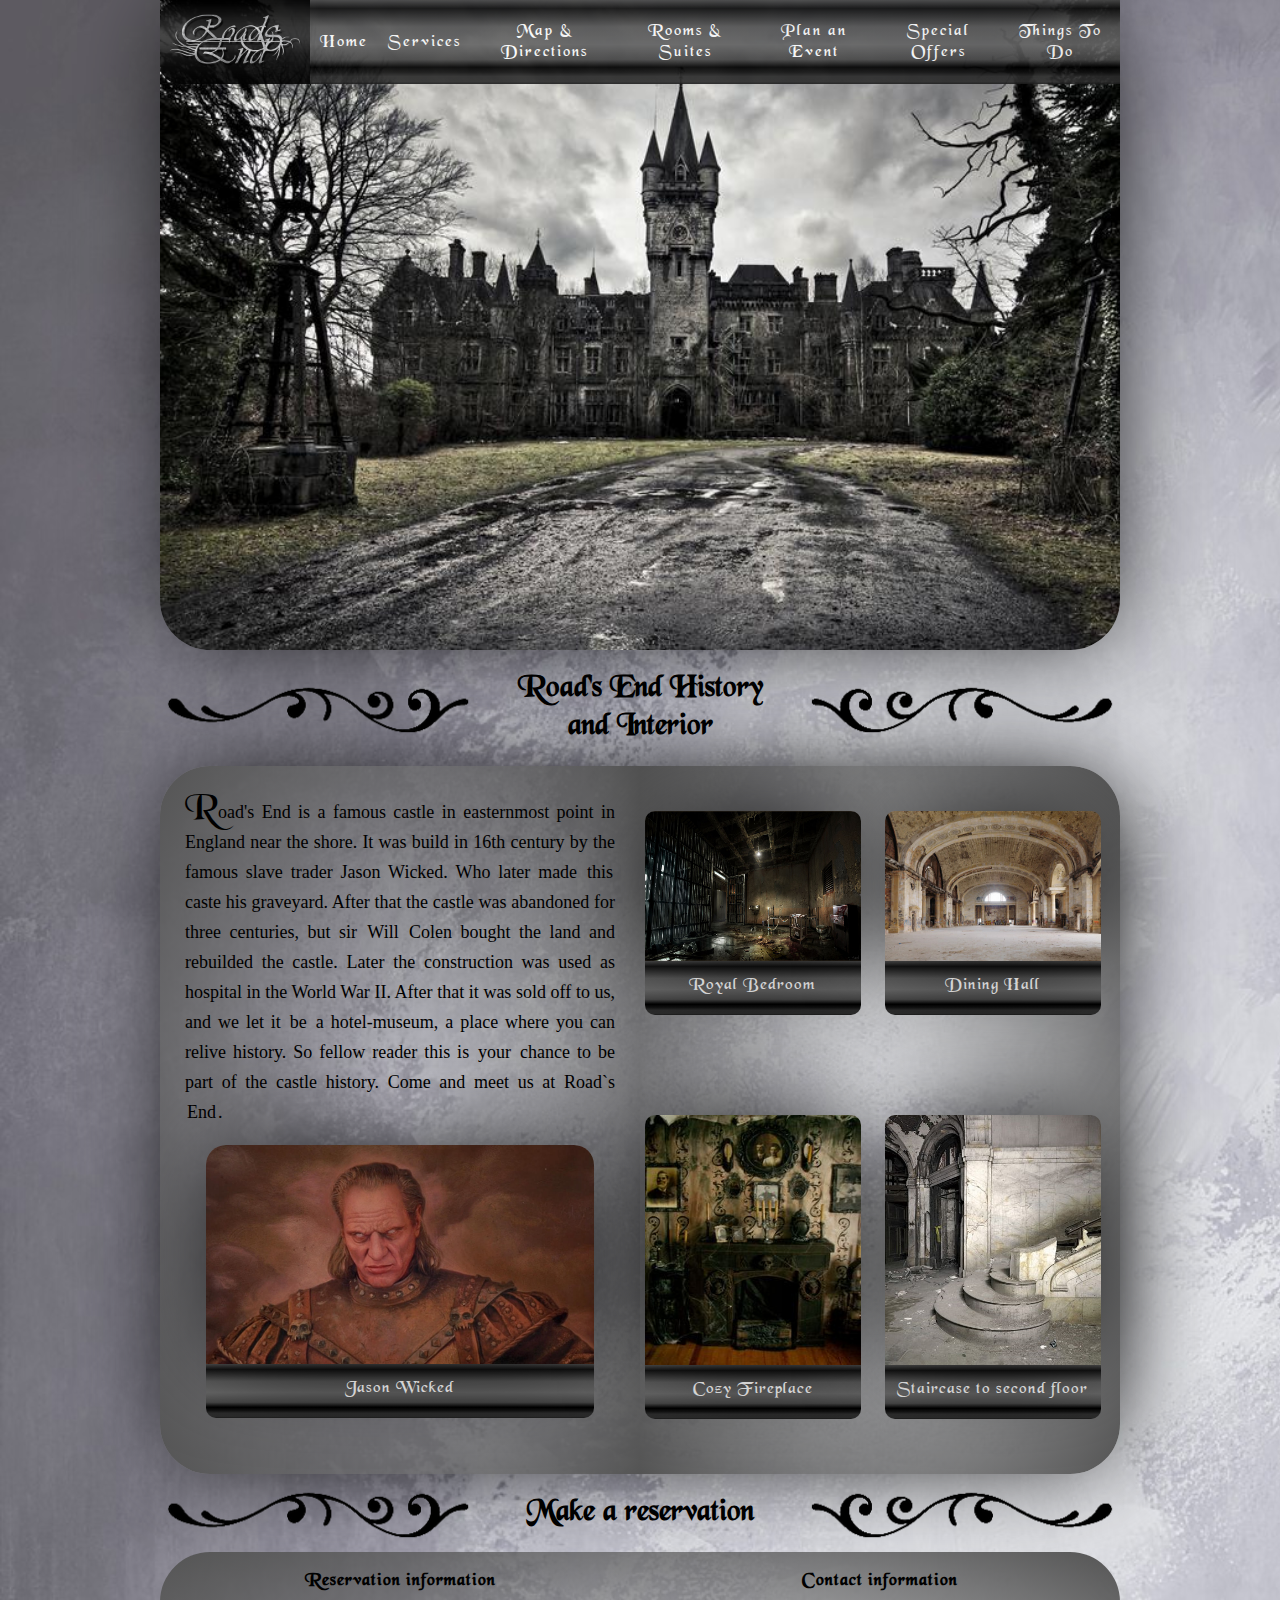
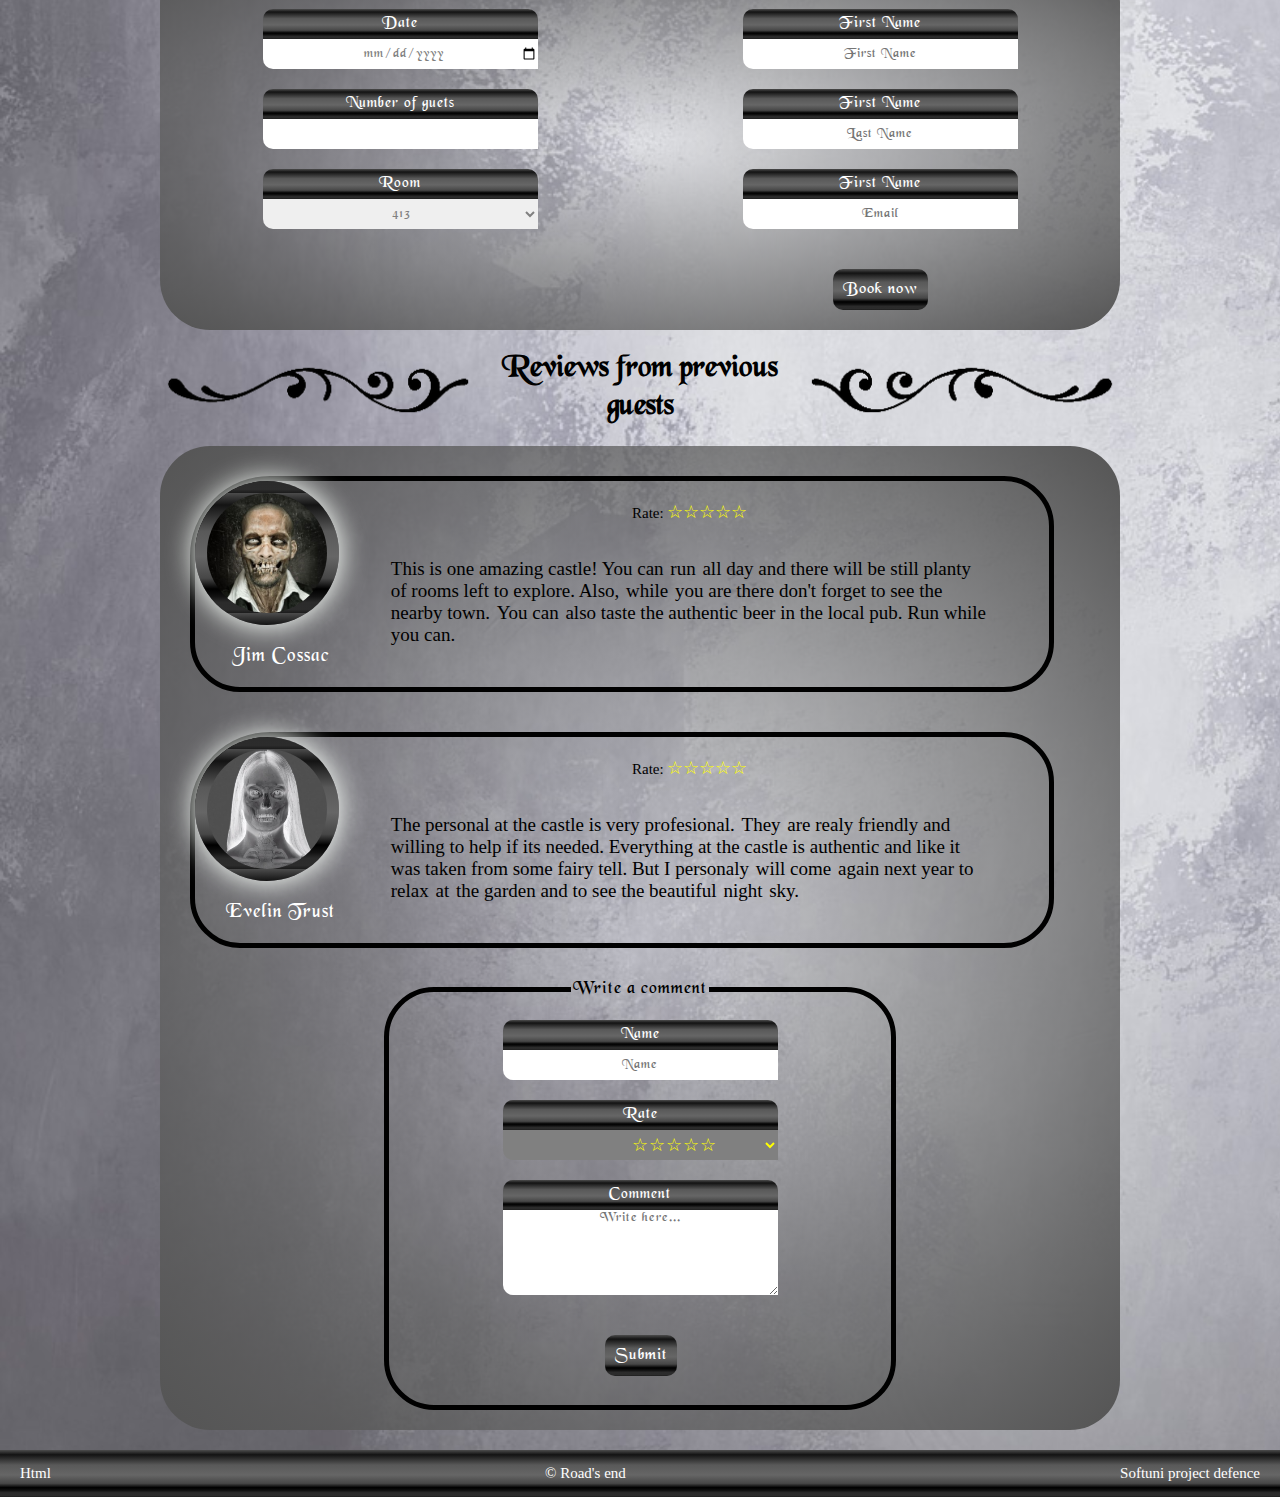
==== commit 7881f677: "Some work on the layout" ====
--- a/hotelReservation-h.html
+++ b/hotelReservation-h.html
@@ -11,7 +11,7 @@
 
 </head>
 <body>
-<header>
+<header class="h">
     <div id="logo"><a href="#"><img src="img/logo.jpg"></a></div>
     <nav>
         <img src="img/left.png" alt="decor" class="decoration left-dec">
@@ -143,7 +143,7 @@
             <legend>Write a comment</legend>
             <label for="name-comm">Name</label>
             <input type="text" placeholder="Name" id="name-comm">
-            <label for="stars">stars</label>
+            <label for="stars">Rate</label>
             <select id="stars">
                 <option>&star;&star;&star;&star;&star;</option>
                 <option>&star;&star;&star;&star;</option>
--- a/styles.css
+++ b/styles.css
@@ -3,8 +3,8 @@
     src: url("fonts/BLKCHCRY.TTF");
 }
 @font-face{
-    font-family: 'Haunt';
-    src: url("fonts/Hantu_Kom_Kom.ttf");
+    font-family: 'Awesome';
+    src: url("fonts/fontawesome-webfont.ttf");
 }
 body{
     margin: 0px;
@@ -49,7 +49,9 @@
     margin: 0px;
     align-items: center;   
     padding: 0px;
-    }
+    width: 100%;
+    justify-content: space-around;
+}
 header nav li{
    display: flex;
    margin-left: 0px;
@@ -72,10 +74,10 @@
     
 }
 header nav li a:hover{
-box-shadow: inset 0px 0px 26px 3px rgba(245,250,245,1);
+    box-shadow: inset 0px 0px 26px 3px rgba(245,250,245,1);
 }
 header nav li:hover{
-box-shadow: 0px 0px 26px 3px rgba(245,250,245,1);
+    box-shadow: 0px 0px 26px 3px rgba(245,250,245,1);
 }
 main{
     padding: 0px;
@@ -263,10 +265,10 @@
     margin: 30px auto;
 }
 .button span:hover{
-box-shadow: inset 0px 0px 26px 3px rgba(245,250,245,1);
+    box-shadow: inset 0px 0px 26px 3px rgba(245,250,245,1);
 }
 .button:hover{
-box-shadow: 0px 0px 26px 3px rgba(245,250,245,1);
+    box-shadow: 0px 0px 26px 3px rgba(245,250,245,1);
 }
 .bottom{
     flex-direction: column;
@@ -312,6 +314,7 @@
 div.comment span.star, select#stars{
     color: yellow;
     font-size: 1.2em;
+    font-family: 'Awesome', sans-serif;
 }
 
 div.comment{
@@ -354,7 +357,6 @@
     margin: 20px 0px 0px 0px;
     display: flex;
     flex-direction: row;
- 
 }
 footer p{
     flex-grow: 1;
@@ -390,4 +392,9 @@
     border-radius: 500px;
     padding: 2px;
     white-space: nowrap; 
+}
+.h{
+    width: 70%;
+    background: url("img/castle-h.jpg") no-repeat no-repeat;
+    background-size: cover;
 }--- a/responsive.css
+++ b/responsive.css
@@ -1,7 +1,7 @@
 
 
 @media screen and (max-width: 1600px) {
-    header{
+    header, .h{
         width: 75%;
         height: 650px;
     }
@@ -11,7 +11,7 @@
     
 }
 @media screen and (max-width: 1024px){
-    header,main{
+    header,main, .h{
         width: 75%;
     }
     header nav li a{
@@ -25,7 +25,7 @@
     }
 }
 @media screen and (max-width: 960px){
-    header{
+    header, .h{
         width: 100%;
         height: 500px;
     }
@@ -44,7 +44,7 @@
 
 }
 @media screen and (max-width: 640px){
-   header{
+   header, .h{
         height: 400px;
     } 
     div{
@@ -142,13 +142,13 @@
     
 }
 @media screen and (max-width: 480px){
-    header{
+    header, .h{
         height: 350px;
     } 
 
 }
 @media screen and (max-width: 320px){
-      header{
+      header, .h{
         height: 250px;
     } 
 }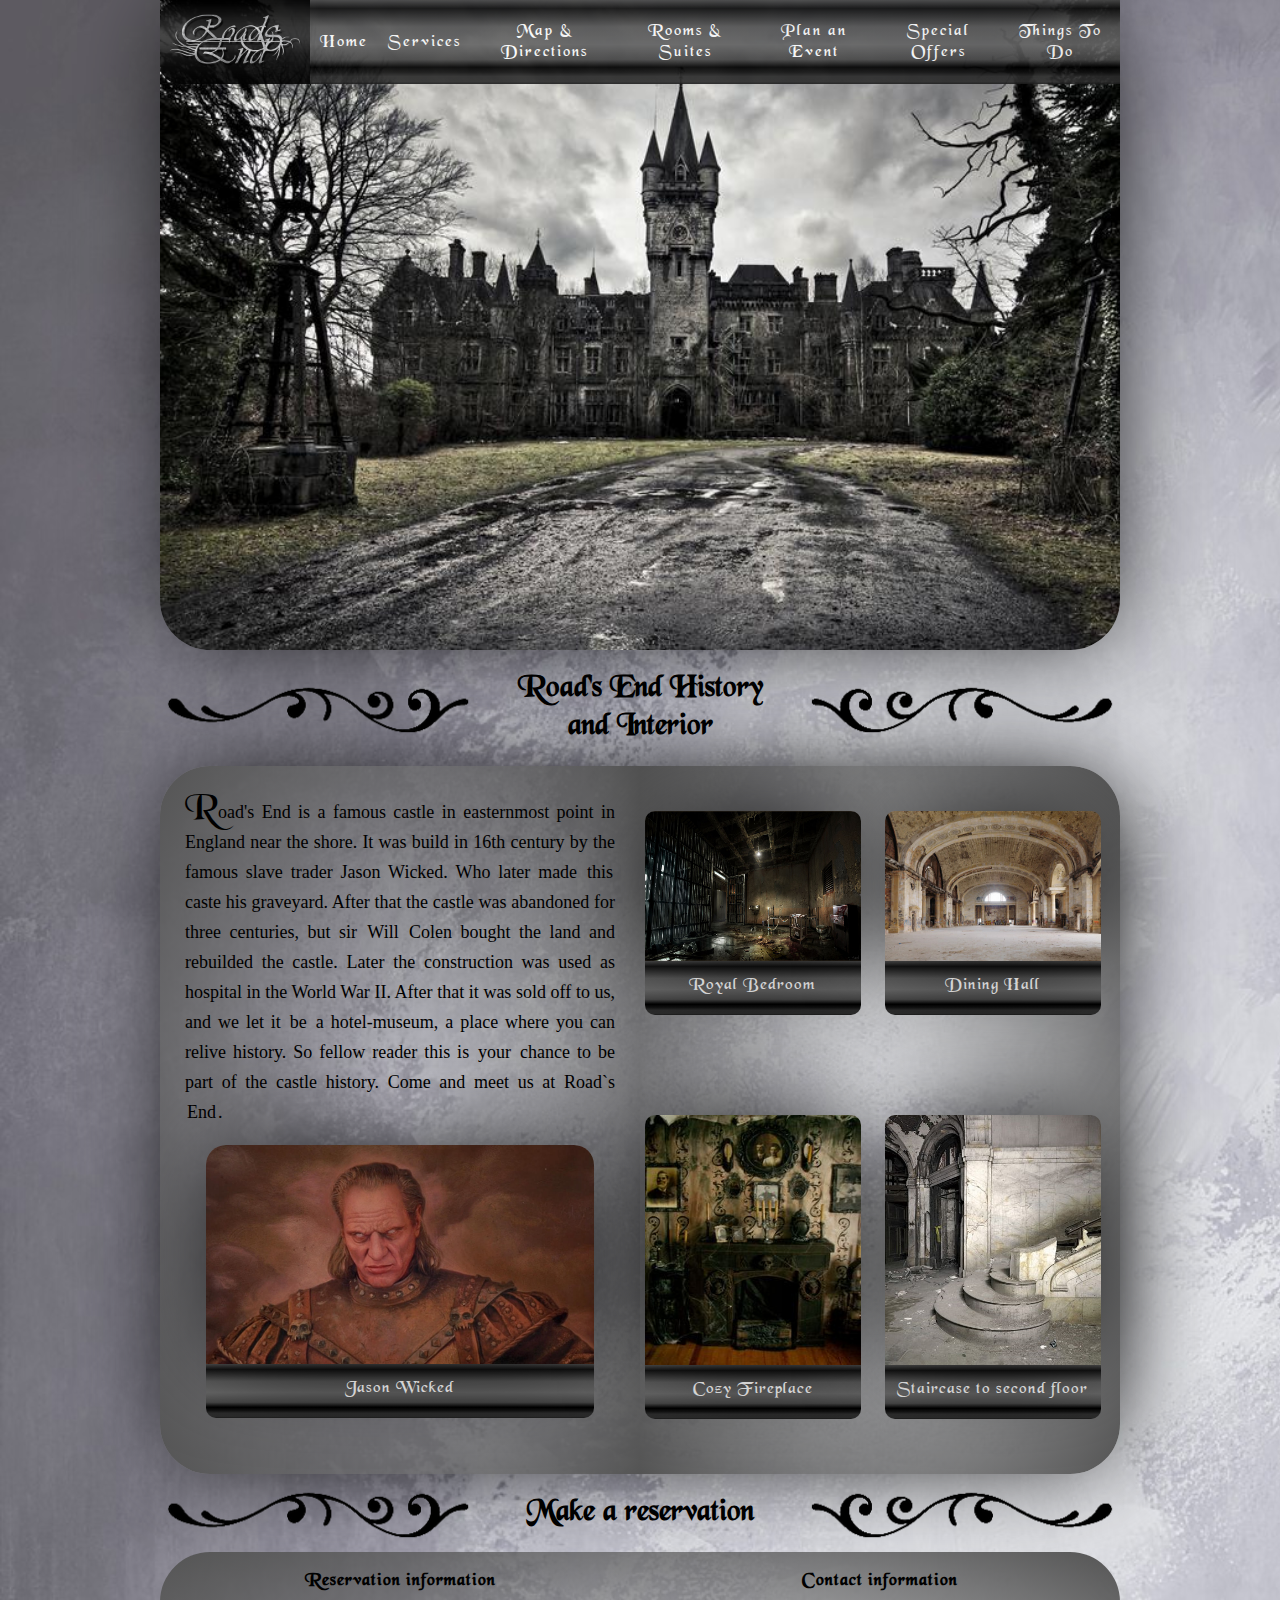
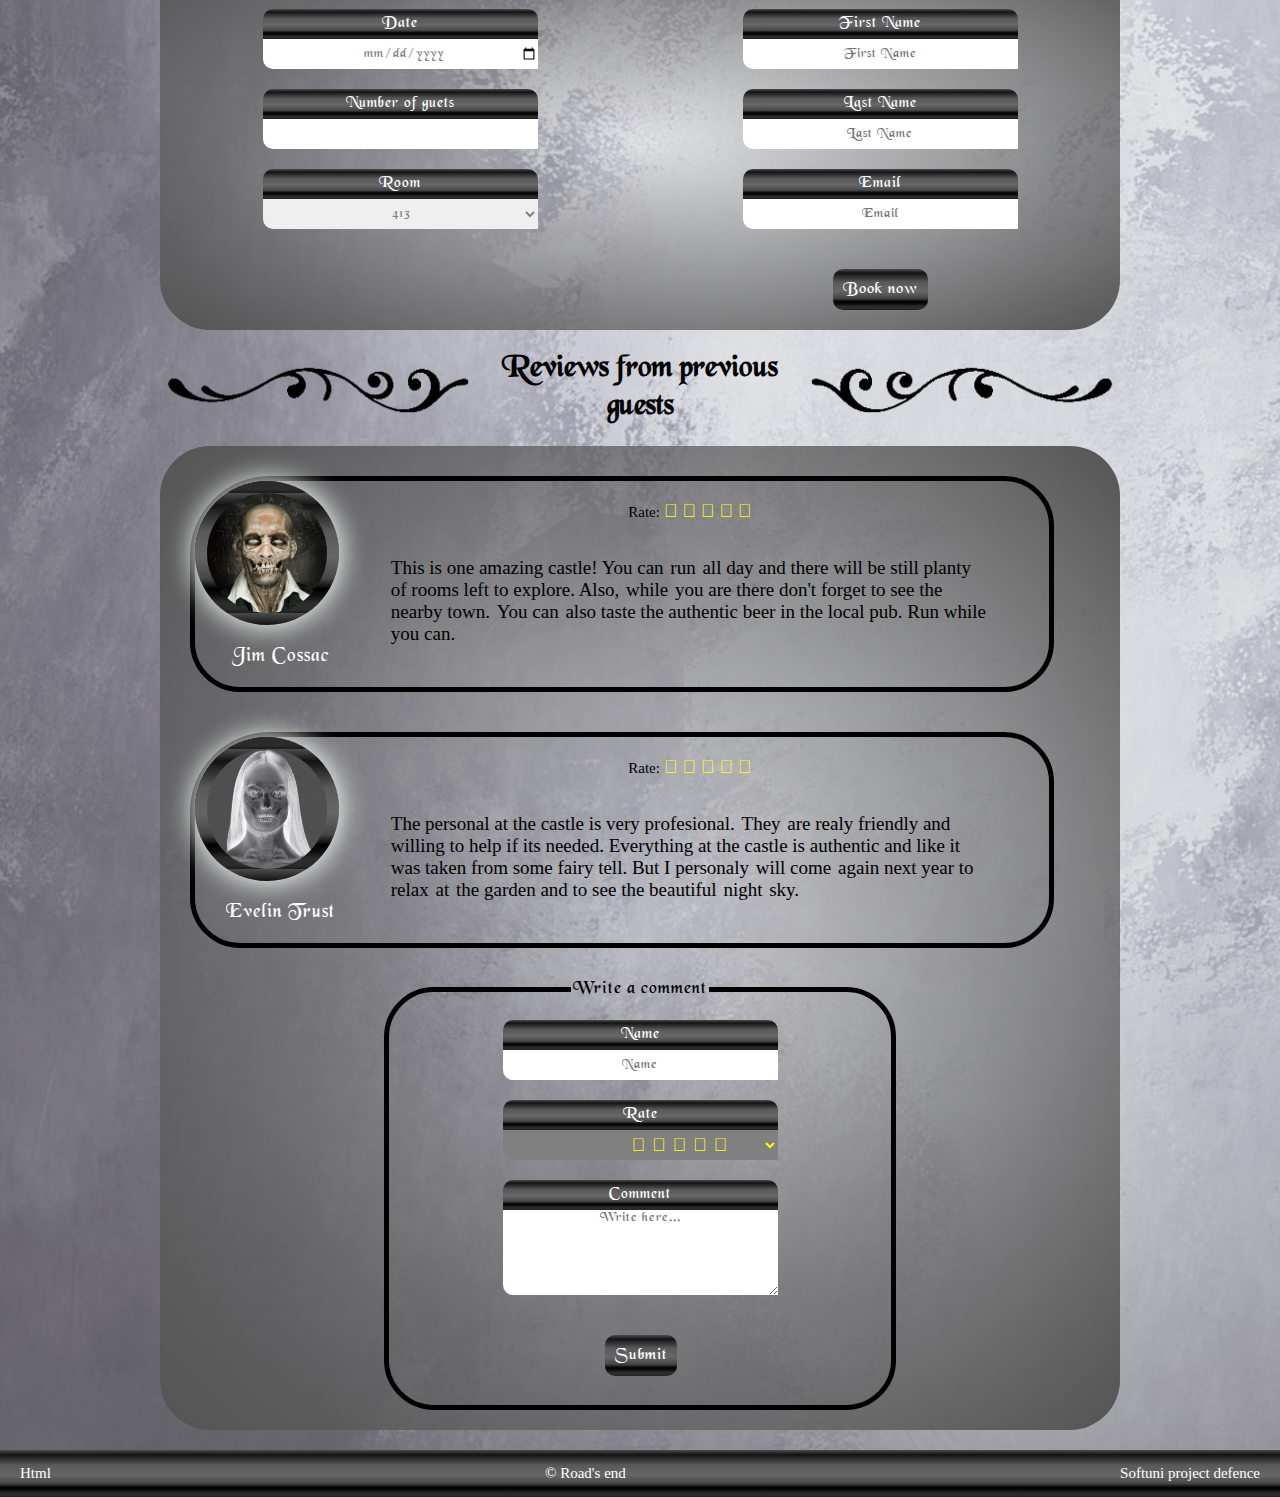
==== commit a3b5a2f0: "Small fix" ====
--- a/hotelReservation-h.html
+++ b/hotelReservation-h.html
@@ -100,11 +100,11 @@
             <h3>Contact information</h3>
              <label for="firstName">First Name</label>
             <input type="text" id="firstName" placeholder="First Name">
-             <label for="lastName">First Name</label>
+             <label for="lastName">Last Name</label>
             <input type="text" id="lastName" placeholder="Last Name">
-             <label for="email">First Name</label>
+             <label for="email">Email</label>
             <input type="email" id="email" placeholder="Email">
-            <a href="hotelReservation.html" class="button"><span>Book now</span></a>
+            <a href="index.html" class="button"><span>Book now</span></a>
         </form>     
     </div>
     <div class="bottom-head">
@@ -119,7 +119,7 @@
                 <p>Jim Cossac</p>
             </div>
             <div class="comment">
-                <p>Rate: <span class="star">&star;&star;&star;&star;&star;<span></p>
+                <p>Rate: <span class="star">&#xf005; &#xf005; &#xf005; &#xf005; &#xf005;<span></p>
                 <p>This is one amazing castle! You can <span class="outter"><span class="inner">run</span></span> all day and there will 
                     be still planty of rooms left to explore. Also, <span class="outter"><span class="inner">while</span></span> you are there 
                     don't forget to see the nearby town. <span class="outter"><span class="inner">You can</span></span> also taste the authentic 
@@ -133,7 +133,7 @@
                 <p>Evelin Trust</p>    
             </div>
             <div class="comment">
-                <p>Rate: <span class="star">&star;&star;&star;&star;&star;<span></p>
+                <p>Rate: <span class="star">&#xf005; &#xf005; &#xf005; &#xf005; &#xf005;<span></p>
                 <p>The personal at the castle is very profesional. <span class="outter"><span class="inner">They</span></span> are realy friendly
                     and willing to help if its needed. Everything at the castle is authentic and like it was taken from some fairy tell. But I personaly <span class="outter"><span class="inner">will come</span></span> again 
                     next year to  relax <span class="outter"><span class="inner">at</span></span> the garden and to see the beautiful <span class="outter"><span class="inner">night</span></span> sky.</p>
@@ -145,15 +145,15 @@
             <input type="text" placeholder="Name" id="name-comm">
             <label for="stars">Rate</label>
             <select id="stars">
-                <option>&star;&star;&star;&star;&star;</option>
-                <option>&star;&star;&star;&star;</option>
-                <option>&star;&star;&star;</option>
-                <option>&star;&star;</option>
-                <option>&star;</option>
+                <option>&#xf005; &#xf005; &#xf005; &#xf005; &#xf005;</option>
+                <option>&#xf005; &#xf005; &#xf005; &#xf005;</option>
+                <option>&#xf005; &#xf005; &#xf005;</option>
+                <option>&#xf005; &#xf005;</option>
+                <option>&#xf005;</option>
             </select>
             <label for="comment-comm">Comment</label>
             <textarea id="comment-comm"  placeholder="Write here..." rows="5"></textarea>
-            <a href="hotelReservation.html" class="button submit"><span >Submit</span></a>
+            <a href="index.html" class="button submit"><span >Submit</span></a>
         </fieldset>
 </main>
 <footer>
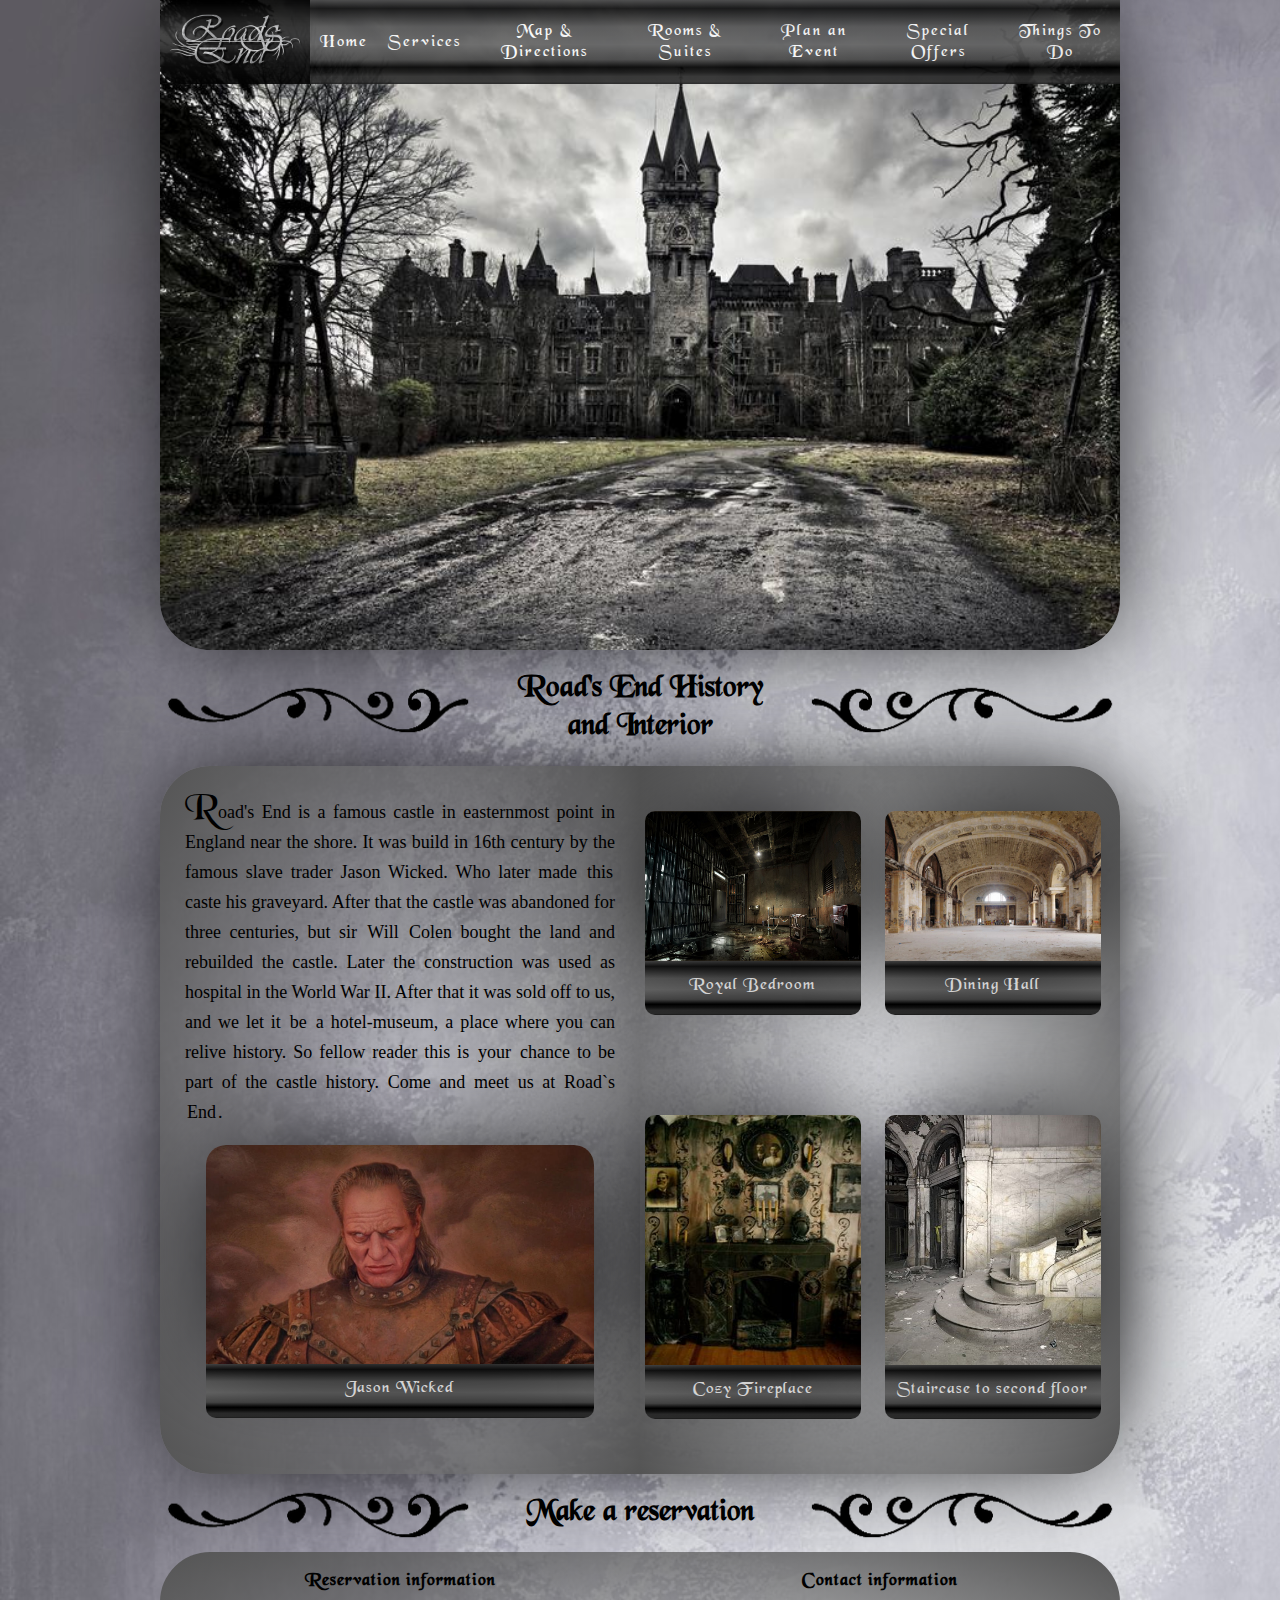
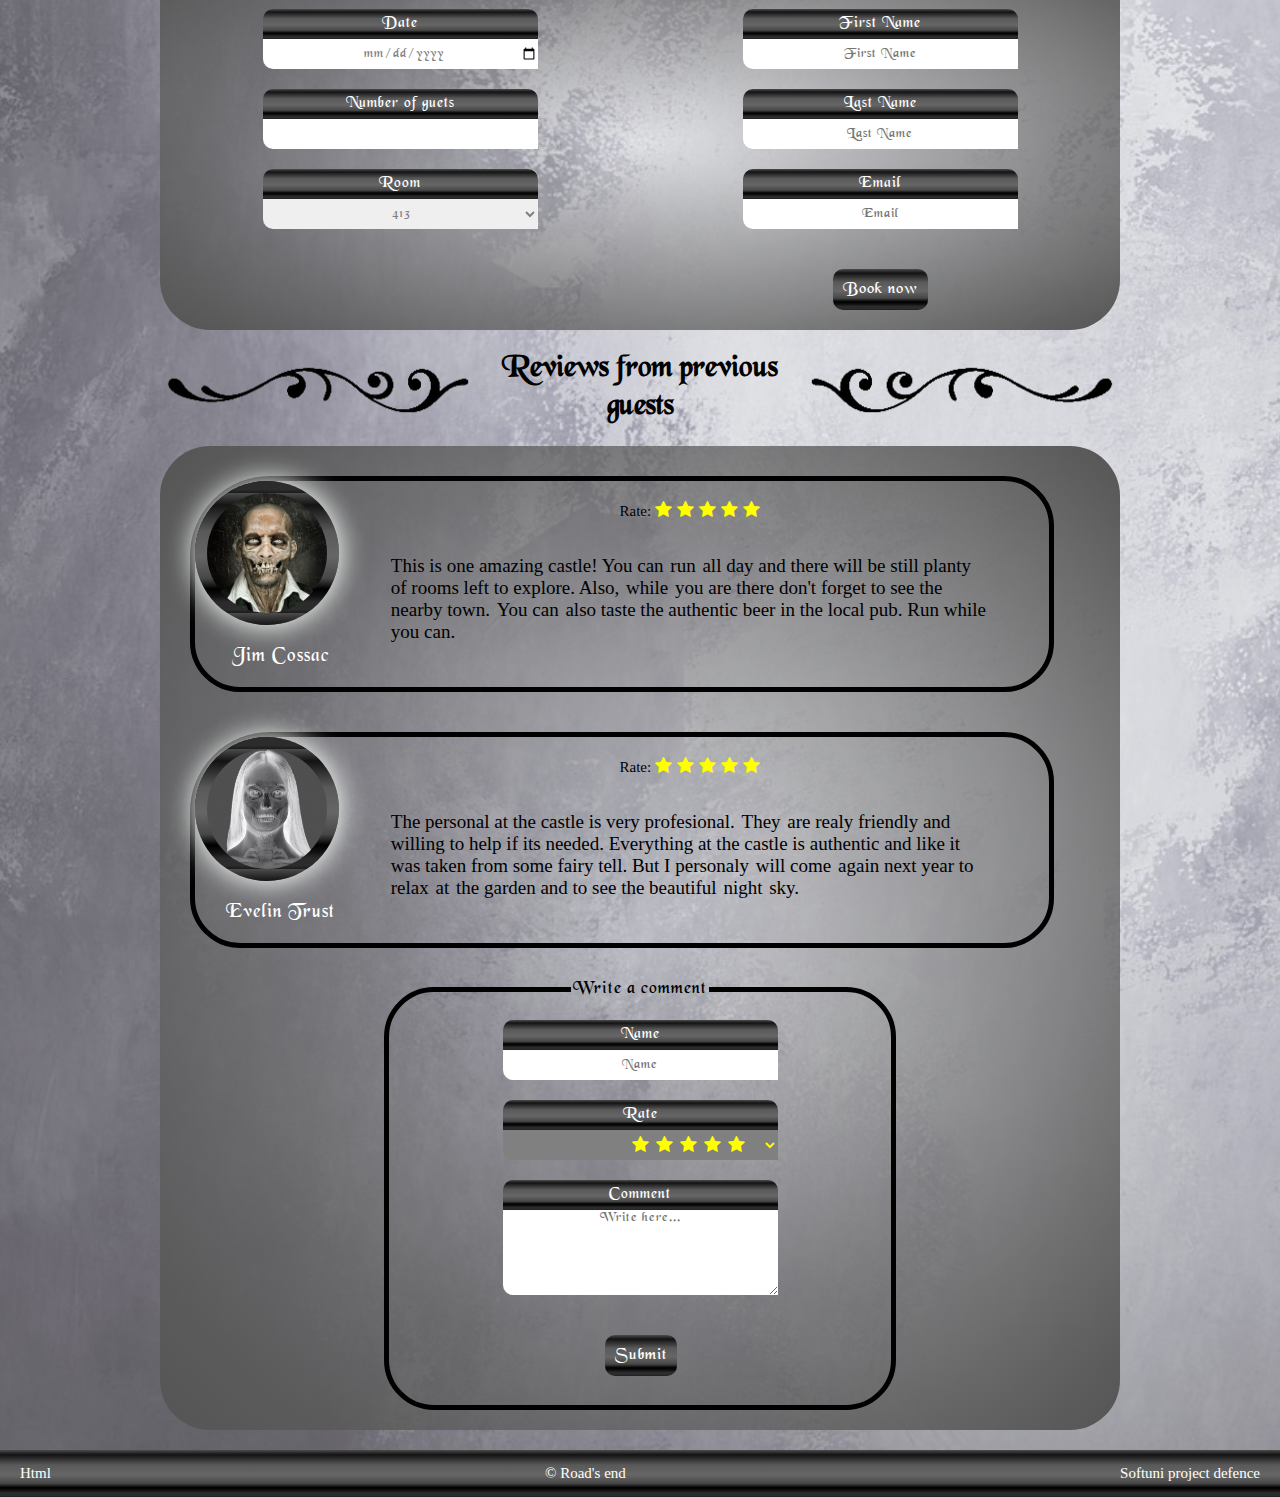
==== commit 636331a7: "test font awesome" ====
--- a/hotelReservation-h.html
+++ b/hotelReservation-h.html
@@ -8,7 +8,7 @@
     <link href="styles.css" rel="stylesheet" media="all"/>
     <link href="responsive.css" rel="stylesheet" media="all"/>
     <link href="animation.css" rel="stylesheet" media="all"/>
-
+    <link rel="stylesheet" src="https://cdnjs.cloudflare.com/ajax/libs/font-awesome/4.7.0/css/font-awesome.min.css">
 </head>
 <body>
 <header class="h">
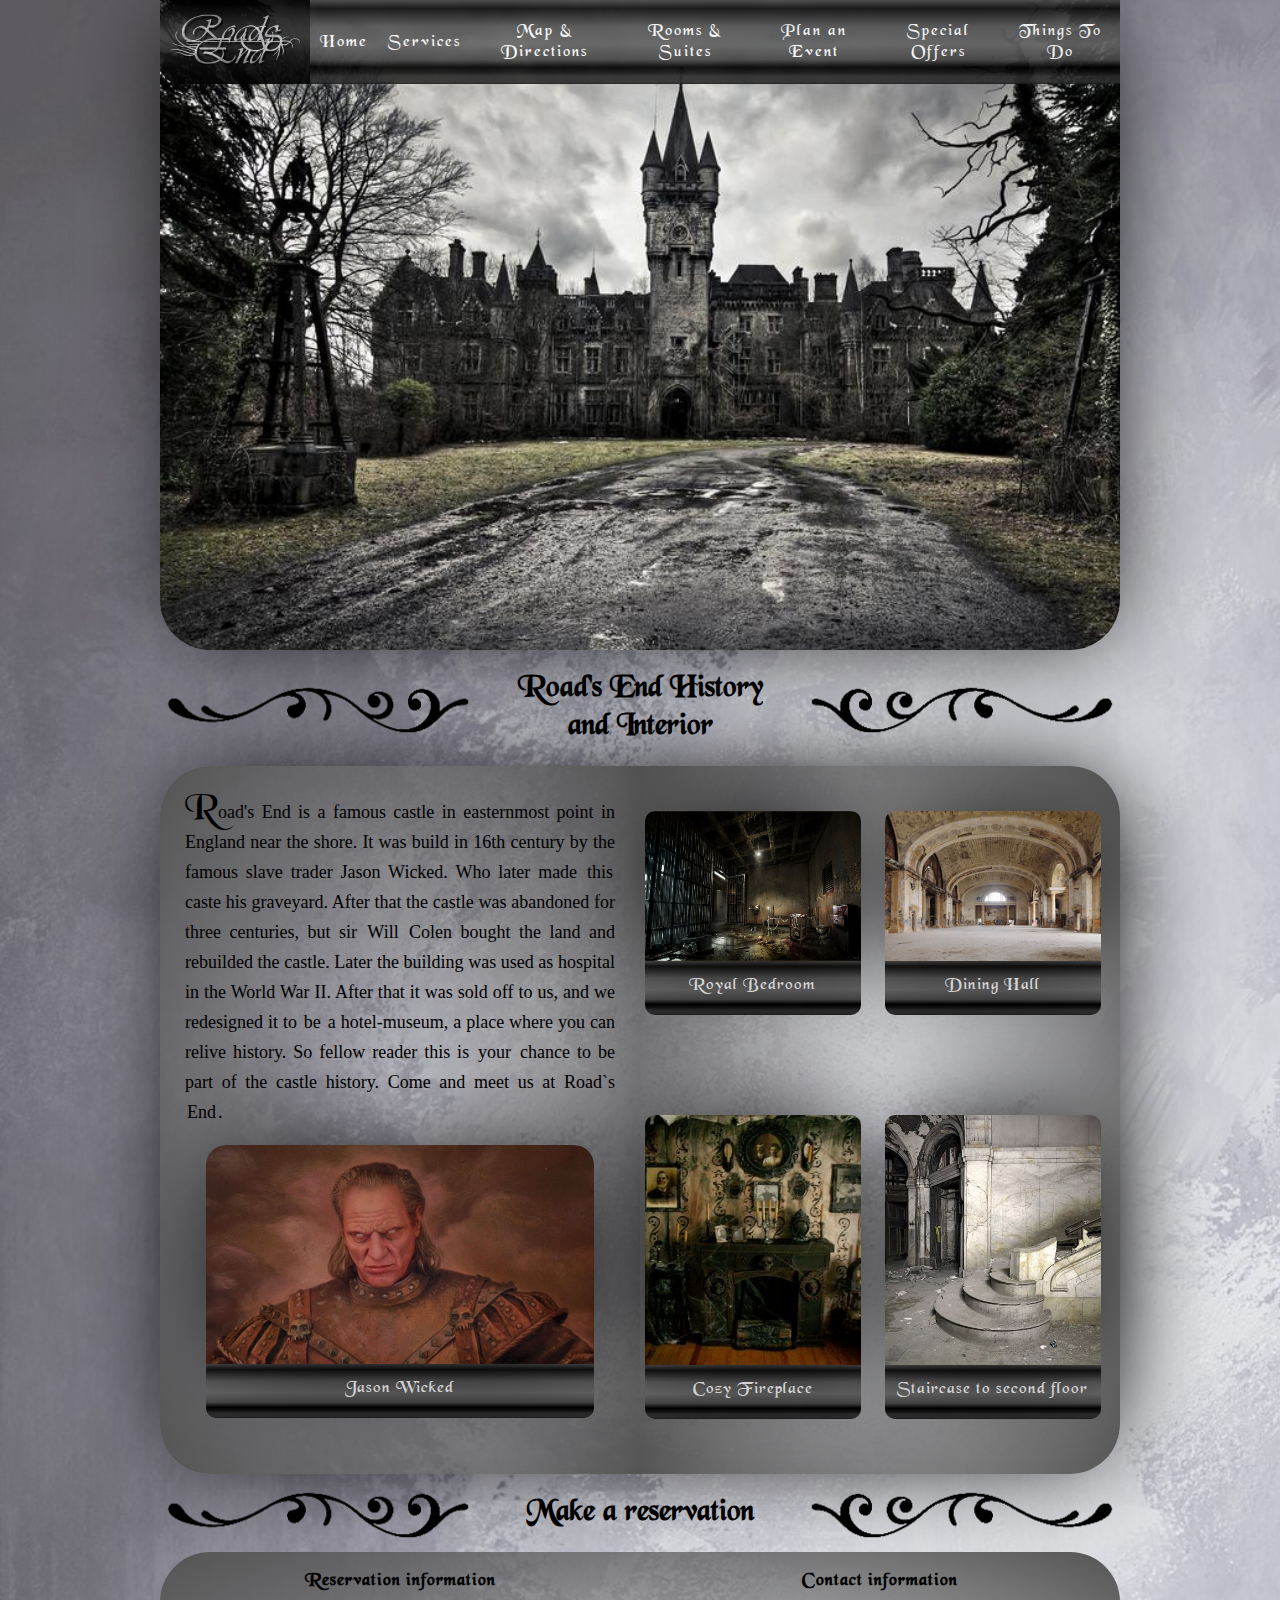
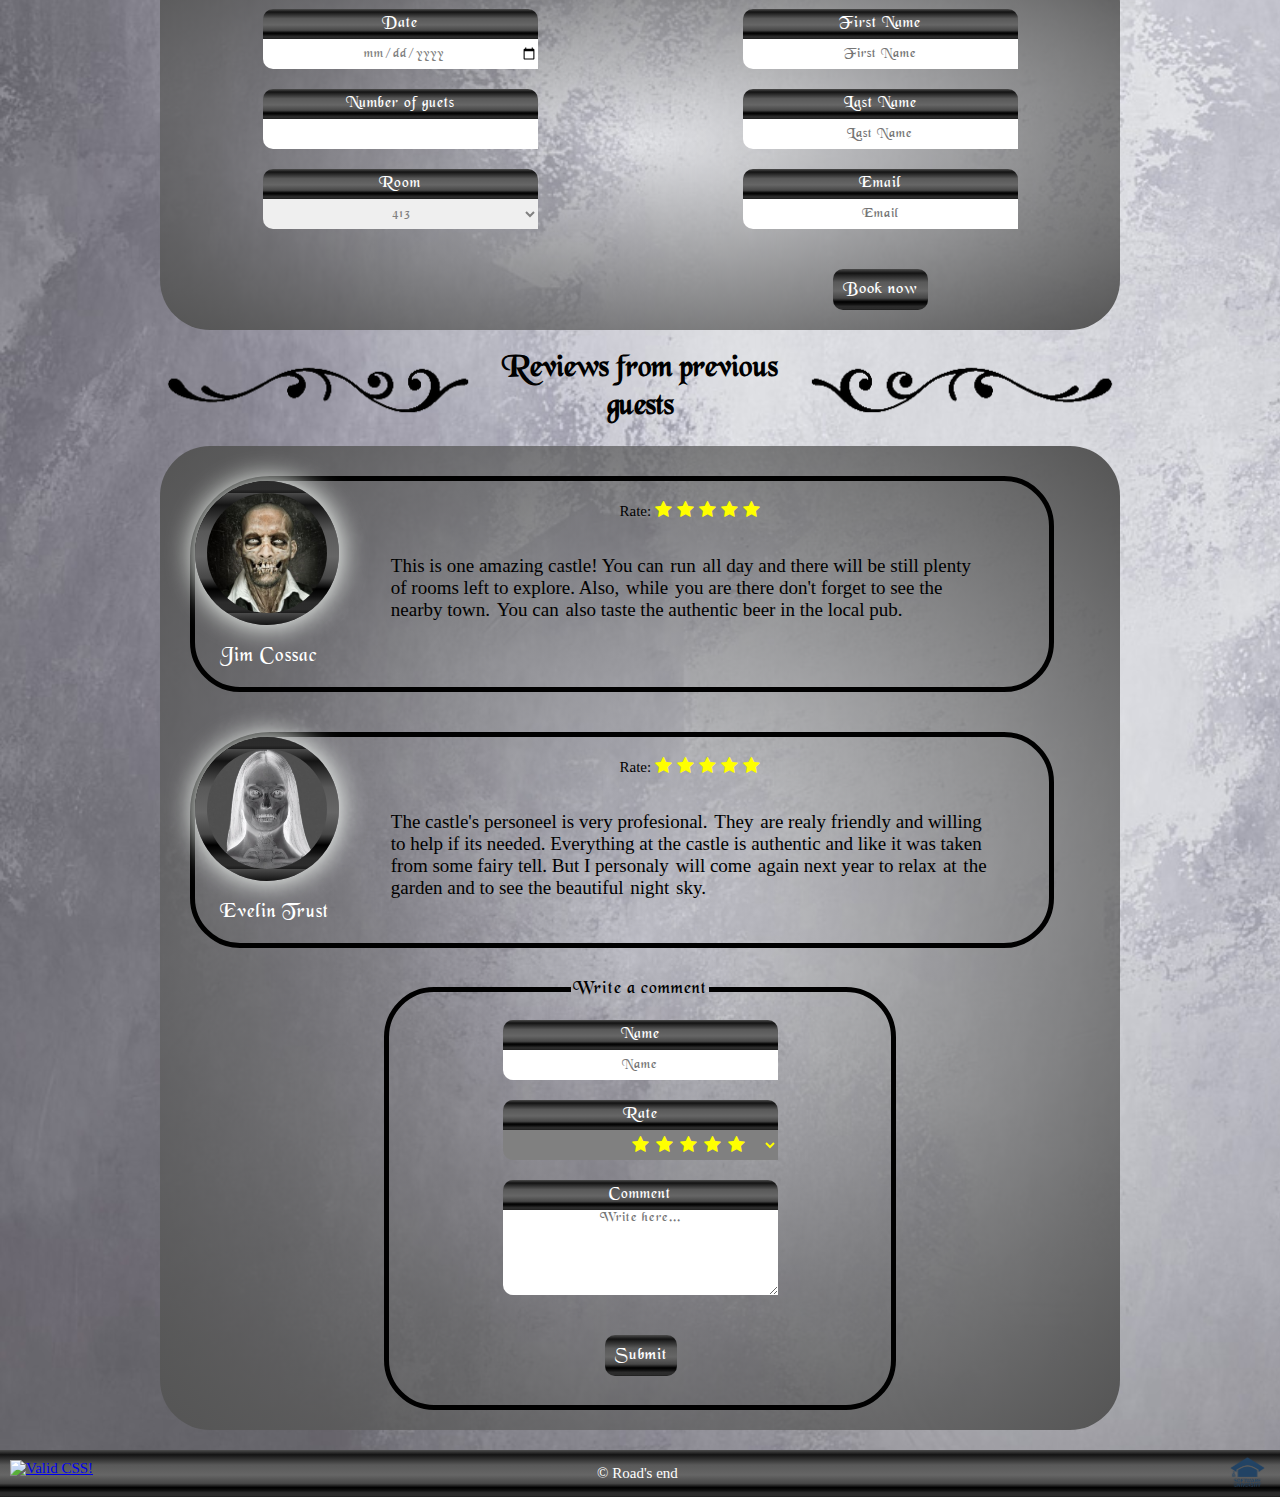
==== commit 790e69f6: "small fixes" ====
--- a/hotelReservation-h.html
+++ b/hotelReservation-h.html
@@ -41,8 +41,8 @@
         It was build in 16th century by the famous slave trader Jason Wicked. Who later
         made <span class="outter"><span class="inner">this</span></span> caste his graveyard. 
         After that the castle was abandoned for three centuries, but sir <span class="outter"><span class="inner">Will</span></span>
-        Colen bought the land and rebuilded the castle. Later the construction was used as hospital in the World War II. After
-        that it was sold off to us, and we  let it <span class="outter"><span class="inner">be</span></span> a hotel-museum,
+        Colen bought the land and rebuilded the castle. Later the building was used as hospital in the World War II. After
+        that it was sold off to us, and we redesigned it to <span class="outter"><span class="inner">be</span></span> a hotel-museum,
         a place where you can relive history. So fellow reader this is <span class="outter"><span class="inner">your</span></span>
         chance to be part of the castle history. Come and meet us at Road`s <span class="outter"><span class="inner">End</span></span>.</p>
         <figure>
@@ -121,10 +121,9 @@
             <div class="comment">
                 <p>Rate: <span class="star">&#xf005; &#xf005; &#xf005; &#xf005; &#xf005;<span></p>
                 <p>This is one amazing castle! You can <span class="outter"><span class="inner">run</span></span> all day and there will 
-                    be still planty of rooms left to explore. Also, <span class="outter"><span class="inner">while</span></span> you are there 
+                    be still plenty of rooms left to explore. Also, <span class="outter"><span class="inner">while</span></span> you are there 
                     don't forget to see the nearby town. <span class="outter"><span class="inner">You can</span></span> also taste the authentic 
-                    beer in the local pub.
-                    Run while you can.</p>
+                    beer in the local pub.</p>
             </div>
         </div>
          <div class="review">
@@ -134,7 +133,7 @@
             </div>
             <div class="comment">
                 <p>Rate: <span class="star">&#xf005; &#xf005; &#xf005; &#xf005; &#xf005;<span></p>
-                <p>The personal at the castle is very profesional. <span class="outter"><span class="inner">They</span></span> are realy friendly
+                <p>The castle's personeel is very profesional. <span class="outter"><span class="inner">They</span></span> are realy friendly
                     and willing to help if its needed. Everything at the castle is authentic and like it was taken from some fairy tell. But I personaly <span class="outter"><span class="inner">will come</span></span> again 
                     next year to  relax <span class="outter"><span class="inner">at</span></span> the garden and to see the beautiful <span class="outter"><span class="inner">night</span></span> sky.</p>
             </div>
@@ -157,9 +156,16 @@
         </fieldset>
 </main>
 <footer>
-    <p>Html</p>
+    <p class="validation">
+<a href="http://css-validator.org/check/referer">
+    <img style="border:0;width:88px;height:31px"
+        src="http://css-validator.org/images/vcss-blue.png"
+        alt="Valid CSS!" />
+</a>
+</p>
     <p>&copy; Road's end</p>
-    <p>Softuni project defence</p>
+    <div class="footer-img">
+       <img src="img/SoftUni-Logo.png" alt="Softuni logo">       
 </footer>
 </body>
 </html>
--- a/styles.css
+++ b/styles.css
@@ -303,6 +303,10 @@
     width: 20%;
     margin-right: 25px;
 }
+.bottom .commenter p{
+    display: flex;
+    padding-left: 25px;
+}
 .bottom .comment p:first-child{
     margin-top: 20px;
 }
@@ -360,17 +364,16 @@
 }
 footer p{
     flex-grow: 1;
+    width: 33%;
 }
 footer p:first-child{
-    margin-left: 20px;
+    height: 20px;   
+    margin: 10px 0px 0px 10px;
 }
 footer p:nth-child(2){
     text-align: center;
 }
-footer p:nth-child(3){
-    text-align: right;
-    margin-right: 20px;
-}
+
 a#menu-icon{
     background: url("img/menu-icon.png") no-repeat no-repeat;
     width: 40px;
@@ -397,4 +400,16 @@
     width: 70%;
     background: url("img/castle-h.jpg") no-repeat no-repeat;
     background-size: cover;
-}+}
+.footer-img{
+    display: flex;
+    flex-direction: row;
+    margin-right: 15px;
+    width: 33%;
+    justify-content: flex-end;
+}
+.footer-img img{
+    width: 35px;
+    height: 30px;
+    margin-top: 7px;
+}
--- a/responsive.css
+++ b/responsive.css
@@ -108,6 +108,9 @@
         text-align: justify;
         margin-bottom: 10px;
     }
+    .bottom .commenter p{
+    padding-left: 0px;
+    }
     fieldset.response {
         padding: 8px;
     }
